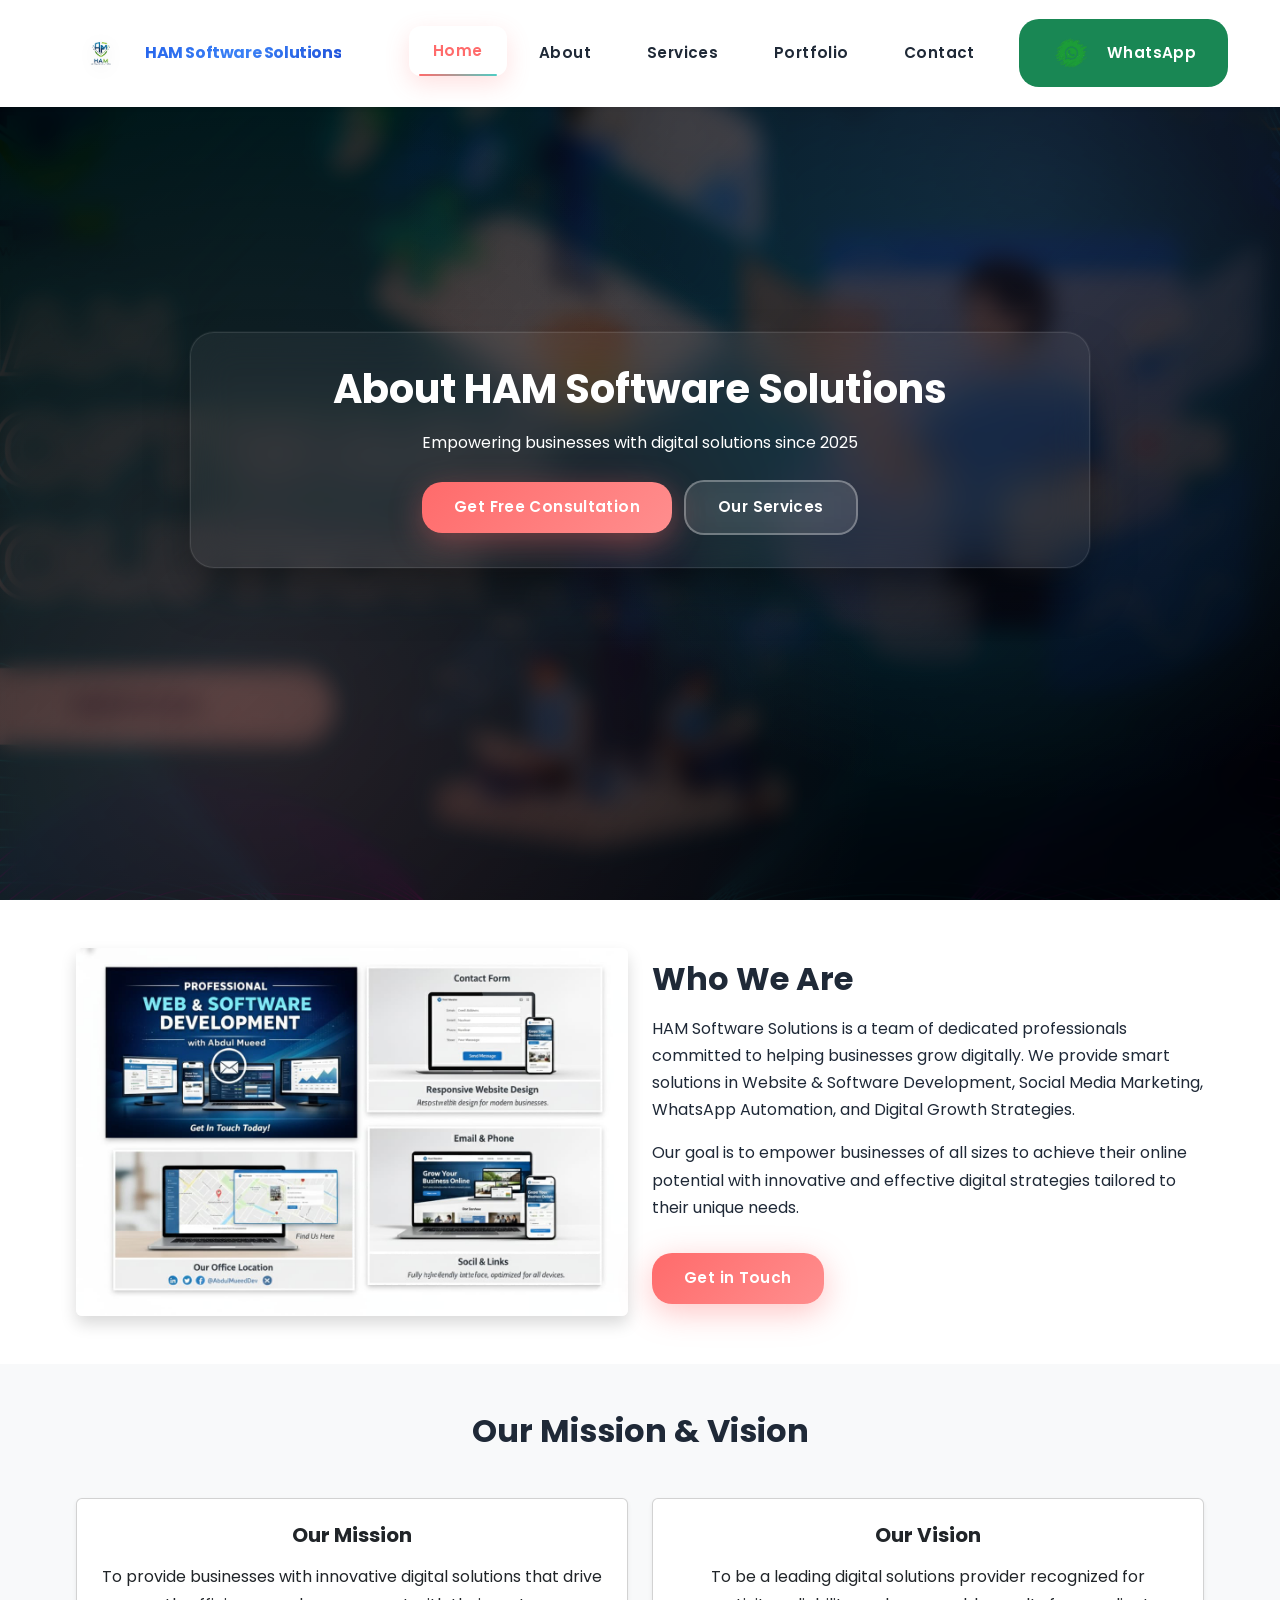
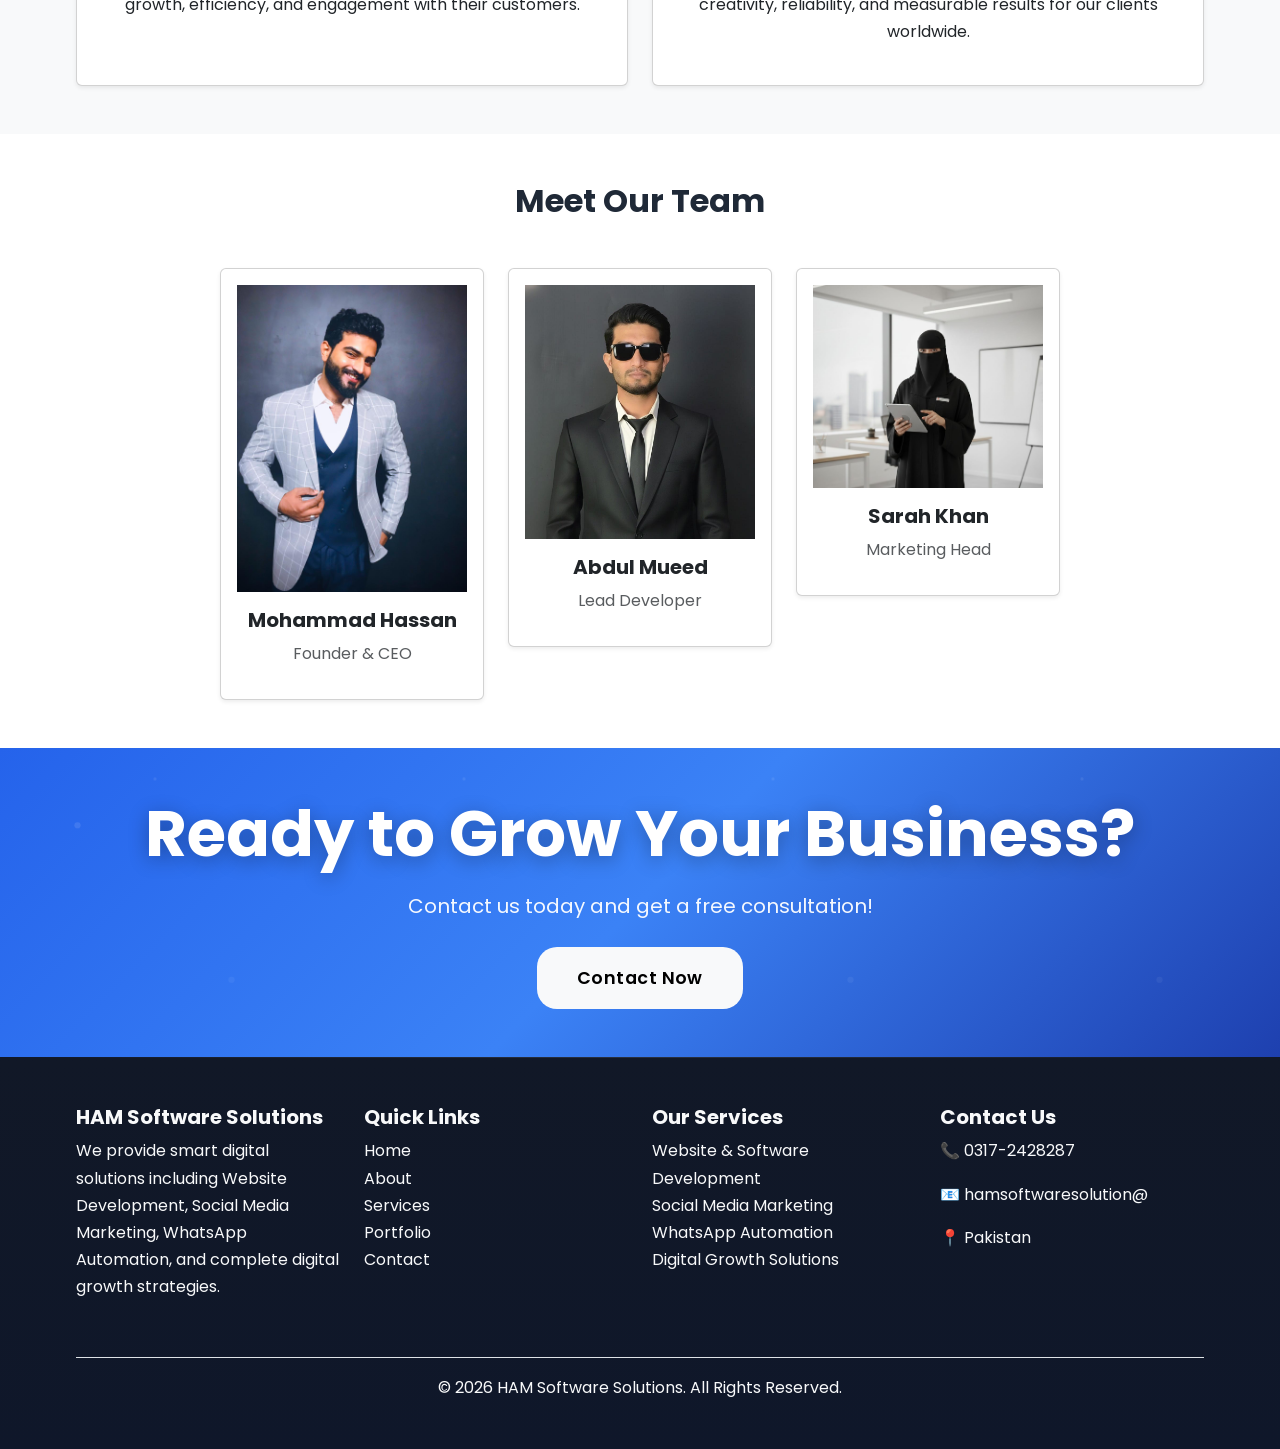
==== about.html @ bff548ed "hamsoftwaresfrontend" ====
<!DOCTYPE html>
<html lang="en">
<head>

  <!-- ================= BASIC SEO ================= -->
  <meta charset="UTF-8">
  <meta name="viewport" content="width=device-width, initial-scale=1.0">

  <title>About HAM Software Solutions | Software House in Pakistan</title>

  <meta name="description"
        content="Learn about HAM Software Solutions, a trusted software house in Pakistan providing website development, digital marketing, and WhatsApp automation services to help businesses grow digitally.">

  <meta name="keywords"
        content="about software house in Pakistan, HAM Software Solutions, web development company Pakistan, digital marketing agency Pakistan">

  <meta name="author" content="HAM Software Solutions">

  <!-- Canonical -->
  <link rel="canonical" href="https://www.hamsoftwaresolutions.com/about.html">

  <!-- ================= OPEN GRAPH ================= -->
  <meta property="og:title" content="About HAM Software Solutions">
  <meta property="og:description" content="Professional Software House in Pakistan helping businesses grow digitally.">
  <meta property="og:type" content="website">
  <meta property="og:url" content="https://www.hamsoftwaresolutions.com/about.html">
  <meta property="og:image" content="https://www.hamsoftwaresolutions.com/assets/image/logo.png">

  <!-- Bootstrap -->
  <link href="https://cdn.jsdelivr.net/npm/bootstrap@5.3.2/dist/css/bootstrap.min.css" rel="stylesheet">

  <!-- Google Font -->
  <link href="https://fonts.googleapis.com/css2?family=Poppins:wght@300;400;600;700&display=swap" rel="stylesheet">

  <link rel="icon" href="assets/image/logo.png" type="image/png">
  <!-- Custom CSS -->
  <link rel="stylesheet" href="assets/css/style.css">

</head>
<body>

 <nav class="navbar navbar-expand-lg navbar-light bg-white shadow-sm sticky-top py-3">
  <div class="container d-flex justify-content-between w-100">
    <!-- Logo -->
    <a class="navbar-brand d-flex align-items-center" href="index.html">
      <img src="assets/image/logo.png" alt="HAM Software Solutions" height="100" class="me-2">
      <span class="fw-bold text-primary fs-6">HAM Software Solutions</span>
    </a>

    <!-- Toggle button for mobile -->
    <button class="navbar-toggler" type="button" data-bs-toggle="collapse" data-bs-target="#navbarNav">
      <span class="navbar-toggler-icon"></span>
    </button>

    <!-- Navbar links -->
    <div class="collapse navbar-collapse" id="navbarNav">
      <ul class="navbar-nav ms-auto mb-2 mb-lg-0 align-items-lg-center">
        <li class="nav-item"><a class="nav-link active" href="index.html">Home</a></li>
        <li class="nav-item"><a class="nav-link" href="about.html">About</a></li>
        <li class="nav-item"><a class="nav-link" href="services.html">Services</a></li>
        <li class="nav-item"><a class="nav-link" href="portfolio.html">Portfolio</a></li>
        <li class="nav-item"><a class="nav-link" href="contact.html">Contact</a></li>
        <li class="nav-item ms-lg-3">
          <a href="https://wa.me/923172428287" target="_blank" class="btn btn-success d-flex align-items-center">
            <img src="assets/image/052e32d6166d12fa8b46791f1d38e559-removebg-preview.png" alt="WhatsApp" height="40" class="me-2"> WhatsApp
          </a>
        </li>
      </ul>
    </div>
  </div>
</nav>



<style>
/* ===== HERO SECTION - ULTIMATE VERSION ===== */
.hero {
  position: relative;
  min-height: 100vh;
  display: flex;
  align-items: center;
  justify-content: center;
  overflow: hidden;
  text-align: center;
  color: #fff;
  isolation: isolate;
}

/* ===== ADVANCED BACKGROUND WITH PARALLAX ===== */
.hero-bg {
  position: absolute;
  inset: 0;
  background: 
    linear-gradient(45deg, rgba(255,107,107,0.1) 0%, transparent 50%),
    url('assets/image/services.png') no-repeat center center/cover;
  transform: scale(1.15) translateZ(0);
  filter: brightness(0.45) contrast(1.1) saturate(1.2);
  z-index: 1;
  will-change: transform;
  animation: parallaxFloat 20s ease-in-out infinite;
}

/* ===== MULTI-LAYER DYNAMIC OVERLAY ===== */
.hero-overlay {
  position: absolute;
  inset: 0;
  background: 
    radial-gradient(circle at 20% 80%, rgba(255,107,107,0.15) 0%, transparent 50%),
    radial-gradient(circle at 80% 20%, rgba(120,119,198,0.15) 0%, transparent 50%),
    linear-gradient(135deg,
      rgba(0,0,0,0.75) 0%,
      rgba(0,0,0,0.45) 40%,
      rgba(0,0,0,0.65) 70%,
      rgba(0,0,0,0.85) 100%
    );
  backdrop-filter: blur(12px) saturate(120%);
  -webkit-backdrop-filter: blur(12px) saturate(120%);
  z-index: 2;
  animation: overlayPulse 8s ease-in-out infinite;
}

/* ===== FLOATING PARTICLES EFFECT ===== */
.hero-particles {
  position: absolute;
  inset: 0;
  z-index: 1.5;
  pointer-events: none;
  overflow: hidden;
}

.particle {
  position: absolute;
  background: radial-gradient(circle, rgba(255,255,255,0.8) 0%, transparent 70%);
  border-radius: 50%;
  animation: float 15s linear infinite;
}

.particle:nth-child(1) { width: 4px; height: 4px; left: 10%; animation-delay: 0s; }
.particle:nth-child(2) { width: 6px; height: 6px; left: 20%; animation-delay: 2s; }
.particle:nth-child(3) { width: 3px; height: 3px; left: 80%; animation-delay: 4s; }
.particle:nth-child(4) { width: 5px; height: 5px; left: 90%; animation-delay: 6s; }
.particle:nth-child(5) { width: 4px; height: 4px; left: 50%; animation-delay: 8s; }

@keyframes float {
  0% { transform: translateY(100vh) rotate(0deg); opacity: 0; }
  10% { opacity: 1; }
  90% { opacity: 1; }
  100% { transform: translateY(-100px) rotate(360deg); opacity: 0; }
}

/* ===== ENHANCED CONTENT ===== */
.hero-content {
  position: relative;
  z-index: 3;
  max-width: 900px;
  padding: 2rem;
  animation: fadeUpAdvanced 1.5s cubic-bezier(0.25, 0.46, 0.45, 0.94);
  backdrop-filter: blur(20px);
  background: rgba(255, 255, 255, 0.05);
  border: 1px solid rgba(255, 255, 255, 0.1);
  border-radius: 24px;
  box-shadow: 
    0 25px 50px -12px rgba(0, 0, 0, 0.5),
    0 0 0 1px rgba(255, 255, 255, 0.05);
}

/* ===== GLITCH TITLE EFFECT ===== */
.hero-title {
  font-size: clamp(2.5rem, 5vw, 4rem);
  font-weight: 900;
  line-height: 1.1;
  letter-spacing: -0.02em;
  background: linear-gradient(135deg, #fff 0%, #f8f9ff 50%, #ff6b6b 100%);
  background-clip: text;
  -webkit-background-clip: text;
  -webkit-text-fill-color: transparent;
  position: relative;
  margin-bottom: 1rem;
}

.hero-title::before {
  content: attr(data-text);
  position: absolute;
  top: 0;
  left: 0;
  width: 100%;
  height: 100%;
  background: linear-gradient(135deg, #ff6b6b, #4ecdc4);
  background-clip: text;
  -webkit-background-clip: text;
  -webkit-text-fill-color: transparent;
  opacity: 0.3;
  animation: glitch 3s infinite;
  z-index: -1;
}

@keyframes glitch {
  0%, 100% { transform: translate(0); }
  20% { transform: translate(-2px, 2px); }
  40% { transform: translate(-2px, -2px); }
  60% { transform: translate(2px, 2px); }
  80% { transform: translate(2px, -2px); }
}

/* ===== ADVANCED SUBTITLE ===== */
.hero-subtitle {
  font-size: clamp(1rem, 2.5vw, 1.3rem);
  margin: 1.5rem 0 2rem;
  color: rgba(255, 255, 255, 0.9);
  font-weight: 400;
  letter-spacing: 0.5px;
  position: relative;
}

.hero-subtitle::after {
  content: '';
  position: absolute;
  bottom: -8px;
  left: 50%;
  transform: translateX(-50%);
  width: 60px;
  height: 3px;
  background: linear-gradient(90deg, transparent, #ff6b6b, transparent);
  border-radius: 2px;
}

/* ===== ULTIMATE BUTTONS ===== */
.hero-buttons {
  margin-top: 2.5rem;
  display: flex;
  justify-content: center;
  gap: 1.5rem;
  flex-wrap: wrap;
}

.hero-buttons .btn {
  padding: 1rem 2.5rem;
  border-radius: 50px;
  font-weight: 700;
  font-size: 1rem;
  letter-spacing: 0.5px;
  position: relative;
  overflow: hidden;
  transition: all 0.4s cubic-bezier(0.4, 0, 0.2, 1);
  backdrop-filter: blur(10px);
  border: 2px solid transparent;
}

.hero-buttons .btn::before {
  content: '';
  position: absolute;
  inset: 0;
  background: linear-gradient(45deg, transparent 30%, rgba(255,255,255,0.2) 50%, transparent 70%);
  transform: translateX(-100%);
  transition: transform 0.6s;
}

.hero-buttons .btn:hover::before {
  transform: translateX(100%);
}

.btn-primary {
  background: linear-gradient(135deg, #ff6b6b, #ff8e8e);
  color: white;
  box-shadow: 0 8px 32px rgba(255, 107, 107, 0.4);
}

.btn-primary:hover {
  transform: translateY(-4px) scale(1.05);
  box-shadow: 0 20px 40px rgba(255, 107, 107, 0.6);
  background: linear-gradient(135deg, #ff5252, #ff6b6b);
}

.btn-outline-light {
  background: rgba(255, 255, 255, 0.1);
  color: white;
  border: 2px solid rgba(255, 255, 255, 0.3);
  backdrop-filter: blur(20px);
}

.btn-outline-light:hover {
  background: rgba(255, 255, 255, 0.95);
  color: #333;
  transform: translateY(-4px) scale(1.05);
  box-shadow: 0 20px 40px rgba(255, 255, 255, 0.3);
}

/* ===== ADVANCED ANIMATIONS ===== */
@keyframes fadeUpAdvanced {
  0% {
    opacity: 0;
    transform: translateY(60px) scale(0.95);
  }
  50% {
    opacity: 0.5;
    transform: translateY(20px) scale(0.98);
  }
  100% {
    opacity: 1;
    transform: translateY(0) scale(1);
  }
}

@keyframes parallaxFloat {
  0%, 100% { transform: scale(1.15) translateY(0px); }
  50% { transform: scale(1.15) translateY(-10px); }
}

@keyframes overlayPulse {
  0%, 100% { opacity: 1; }
  50% { opacity: 0.95; }
}

/* ===== SCROLL INDICATOR ===== */
.scroll-indicator {
  position: absolute;
  bottom: 30px;
  left: 50%;
  transform: translateX(-50%);
  width: 2px;
  height: 50px;
  background: linear-gradient(to bottom, transparent, #ff6b6b, transparent);
  animation: scrollBounce 2s infinite;
  z-index: 3;
}

@keyframes scrollBounce {
  0%, 20%, 50%, 80%, 100% { transform: translateX(-50%) translateY(0); }
  40% { transform: translateX(-50%) translateY(-10px); }
  60% { transform: translateX(-50%) translateY(-5px); }
}

/* ===== RESPONSIVE PERFECTION ===== */
@media (max-width: 1200px) {
  .hero-content { max-width: 700px; }
}

@media (max-width: 992px) {
  .hero-title { font-size: 2.8rem; }
  .hero-content { margin: 0 1rem; }
}

@media (max-width: 768px) {
  .hero-title { font-size: 2.3rem; }
  .hero-buttons { gap: 1rem; }
}

@media (max-width: 576px) {
  .hero {
    min-height: 90vh;
    padding: 80px 1rem;
  }
  
  .hero-title { 
    font-size: 2rem; 
    line-height: 1.3;
  }
  
  .hero-buttons {
    flex-direction: column;
    width: 100%;
  }
  
  .hero-buttons .btn {
    width: 100%;
    padding: 1.2rem;
  }
  
  .scroll-indicator {
    bottom: 20px;
  }
}

@media (max-width: 400px) {
  .hero-content {
    padding: 1.5rem;
    border-radius: 20px;
  }
}

/* ===== PERFORMANCE OPTIMIZATIONS ===== */
@media (prefers-reduced-motion: reduce) {
  *, *::before, *::after {
    animation-duration: 0.01ms !important;
    animation-iteration-count: 1 !important;
    transition-duration: 0.01ms !important;
  }
}

/* ===== HIGH-END GPU ACCELERATION ===== */
.hero-bg,
.hero-content,
.hero-buttons .btn {
  will-change: transform;
  transform: translateZ(0);
  backface-visibility: hidden;
}
</style>

</head>



<!-- ===== HERO SECTION ===== -->
<section class="hero d-flex align-items-center text-center text-white">

  <!-- Background -->
  <div class="hero-bg"></div>

  <!-- Overlay -->
  <div class="hero-overlay"></div>

  <!-- Content -->
  <div class="container hero-content">
    <h1 class="fw-bold mb-3">About HAM Software Solutions</h1>
    <p class="mb-4">
    Empowering businesses with digital solutions since 2025
    </p>
    <a href="contact.html" class="btn btn-primary btn-lg me-md-2">Get Free Consultation</a>
    <a href="services.html" class="btn btn-outline-light btn-lg">Our Services</a>
  </div>

</section>


 

  <!-- ===== ABOUT US CONTENT ===== -->
  <section class="py-5">
    <div class="container">
      <div class="row align-items-center">
        <div class="col-lg-6 mb-4 mb-lg-0">
          <img src="assets/image/about.jpeg" alt="About Us" class="img-fluid rounded shadow">
        </div>
        <div class="col-lg-6">
          <h2 class="fw-bold mb-3">Who We Are</h2>
          <p>HAM Software Solutions is a team of dedicated professionals committed to helping businesses grow digitally. We provide smart solutions in Website & Software Development, Social Media Marketing, WhatsApp Automation, and Digital Growth Strategies.</p>
          <p>Our goal is to empower businesses of all sizes to achieve their online potential with innovative and effective digital strategies tailored to their unique needs.</p>
          <a href="contact.html" class="btn btn-primary mt-3">Get in Touch</a>
        </div>
      </div>
    </div>
  </section>

  <!-- ===== MISSION & VISION ===== -->
  <section class="py-5 bg-light">
    <div class="container text-center">
      <h2 class="fw-bold mb-5">Our Mission & Vision</h2>
      <div class="row g-4">
        <div class="col-md-6">
          <div class="card p-4 shadow-sm h-100">
            <h5 class="fw-bold mb-3">Our Mission</h5>
            <p>To provide businesses with innovative digital solutions that drive growth, efficiency, and engagement with their customers.</p>
          </div>
        </div>
        <div class="col-md-6">
          <div class="card p-4 shadow-sm h-100">
            <h5 class="fw-bold mb-3">Our Vision</h5>
            <p>To be a leading digital solutions provider recognized for creativity, reliability, and measurable results for our clients worldwide.</p>
          </div>
        </div>
      </div>
    </div>
  </section>

  <!-- ===== TEAM SECTION ===== -->
  <section class="py-5">
    <div class="container text-center">
      <h2 class="fw-bold mb-5">Meet Our Team</h2>
      <div class="row g-4 justify-content-center">
        <div class="col-md-3">
          <div class="card p-3 shadow-sm">
            <img src="assets/image/hassan.jpeg" alt="Team Member" class="img-fluid  mb-3">
            <h5 class="fw-bold">Mohammad Hassan</h5>
            <p class="text-muted">Founder & CEO</p>
          </div>
        </div>
        <div class="col-md-3">
          <div class="card p-3 shadow-sm">
            <img src="assets/image/abdul mueed.jpeg" alt="Team Member" class="img-fluid  mb-3">
            <h5 class="fw-bold">Abdul Mueed</h5>
            <p class="text-muted">Lead Developer</p>
          </div>
        </div>
        <div class="col-md-3">
          <div class="card p-3 shadow-sm">
            <img src="assets/image/sara khan.jpeg" alt="Team Member" class="img-fluid mb-3">
            <h5 class="fw-bold">Sarah Khan</h5>
            <p class="text-muted">Marketing Head</p>
          </div>
        </div>
      </div>
    </div>
  </section>

  <!-- ===== CTA SECTION ===== -->
  <section class="cta py-5 bg-primary text-white text-center">
    <div class="container">
      <h2 class="fw-bold mb-3">Ready to Grow Your Business?</h2>
      <p class="mb-4 fs-5">Contact us today and get a free consultation!</p>
      <a href="contact.html" class="btn btn-light btn-lg">Contact Now</a>
    </div>
  </section>

  <!-- ===== FOOTER ===== -->
  <footer class="site-footer bg-dark text-light py-5">
    <div class="container">
      <div class="row">
        <div class="col-md-3 mb-4">
          <h5 class="fw-bold">HAM Software Solutions</h5>
          <p>We provide smart digital solutions including Website Development, Social Media Marketing, WhatsApp Automation, and complete digital growth strategies.</p>
        </div>
        <div class="col-md-3 mb-4">
          <h5 class="fw-bold">Quick Links</h5>
          <ul class="list-unstyled">
            <li><a href="index.html" class="text-light text-decoration-none">Home</a></li>
            <li><a href="about.html" class="text-light text-decoration-none">About</a></li>
            <li><a href="services.html" class="text-light text-decoration-none">Services</a></li>
            <li><a href="portfolio.html" class="text-light text-decoration-none">Portfolio</a></li>
            <li><a href="contact.html" class="text-light text-decoration-none">Contact</a></li>
          </ul>
        </div>
        <div class="col-md-3 mb-4">
          <h5 class="fw-bold">Our Services</h5>
          <ul class="list-unstyled">
            <li>Website & Software Development</li>
            <li>Social Media Marketing</li>
            <li>WhatsApp Automation</li>
            <li>Digital Growth Solutions</li>
          </ul>
        </div>
        <div class="col-md-3 mb-4">
          <h5 class="fw-bold">Contact Us</h5>
          <p>📞 0317-2428287</p>
          <p>📧 hamsoftwaresolution@</p>
          <p>📍 Pakistan</p>
        </div>
      </div>
      <div class="text-center mt-3 border-top pt-3">
        © <span id="year"></span> HAM Software Solutions. All Rights Reserved.
      </div>
    </div>
  </footer>

  <!-- Bootstrap JS Bundle -->
  <script src="https://cdn.jsdelivr.net/npm/bootstrap@5.3.2/dist/js/bootstrap.bundle.min.js"></script>

  <script>
    document.getElementById("year").innerText = new Date().getFullYear();
  </script>

</body>
</html>
---- assets/css/style.css ----
/* =====================
   GLOBAL STYLES
===================== */
* {
  margin: 0;
  padding: 0;
  box-sizing: border-box;
}

:root {
  --primary-color: #2563eb;
  --primary-dark: #1e40af;
  --secondary-color: #ff6b6b;
  --success-color: #25d366;
  --success-dark: #1ebe57;
  --text-dark: #1f2937;
  --text-gray: #6b7280;
  --text-light: #9ca3af;
  --bg-light: #f9fafb;
  --bg-white: #ffffff;
  --bg-dark: #111827;
  --border-light: #e5e7eb;
  --shadow-sm: 0 1px 3px rgba(0,0,0,0.1);
  --shadow-md: 0 4px 20px rgba(0,0,0,0.08);
  --shadow-lg: 0 12px 40px rgba(0,0,0,0.12);
  --shadow-xl: 0 20px 60px rgba(0,0,0,0.15);
  --border-radius: 12px;
  --border-radius-lg: 20px;
  --transition-fast: 0.2s ease;
  --transition-normal: 0.3s cubic-bezier(0.4, 0, 0.2, 1);
  --transition-slow: 0.4s cubic-bezier(0.4, 0, 0.2, 1);
}

html {
  scroll-behavior: smooth;
}

body {
  font-family: 'Poppins', -apple-system, BlinkMacSystemFont, 'Segoe UI', Roboto, sans-serif;
  /* background-color: var(--bg-light); */
  color: var(--text-dark);
  line-height: 1.7;
  overflow-x: hidden;
}

a {
  text-decoration: none;
  color: inherit;
  transition: var(--transition-fast);
}

ul {
  list-style: none;
}

.container {
  width: 90%;
  max-width: 1200px;
  margin: 0 auto;
}

/* =====================
   UTILITY CLASSES
===================== */
.text-center { text-align: center; }
.mb-1 { margin-bottom: 0.5rem; }
.mb-2 { margin-bottom: 1rem; }
.mb-3 { margin-bottom: 1.5rem; }
.mb-4 { margin-bottom: 2rem; }
.mb-5 { margin-bottom: 3rem; }
.mt-4 { margin-top: 2rem; }
.mt-5 { margin-top: 3rem; }
.py-5 { padding: 3rem 0; }
.py-6 { padding: 4rem 0; }
.py-7 { padding: 5rem 0; }

/* =====================
   BUTTONS - ULTIMATE
===================== */
.btn {
  display: inline-flex;
  align-items: center;
  gap: 0.5rem;
  padding: 14px 32px;
  border-radius: var(--border-radius-lg);
  font-weight: 600;
  font-size: 0.95rem;
  letter-spacing: 0.025em;
  text-decoration: none;
  cursor: pointer;
  position: relative;
  overflow: hidden;
  transition: all var(--transition-normal);
  border: none;
  will-change: transform;
}

.btn::before {
  content: '';
  position: absolute;
  top: 0;
  left: -100%;
  width: 100%;
  height: 100%;
  background: linear-gradient(90deg, transparent, rgba(255,255,255,0.3), transparent);
  transition: left 0.6s;
  z-index: 1;
}

.btn:hover::before {
  left: 100%;
}

.btn.primary {
  background: linear-gradient(135deg, var(--primary-color), #3b82f6);
  color: white;
  box-shadow: 0 8px 25px rgba(37, 99, 235, 0.4);
}

.btn.primary:hover {
  transform: translateY(-3px) scale(1.02);
  box-shadow: 0 20px 40px rgba(37, 99, 235, 0.5);
  background: linear-gradient(135deg, var(--primary-dark), #1e40af);
}

.btn.secondary {
  background: transparent;
  color: var(--primary-color);
  border: 2px solid var(--primary-color);
}

.btn.secondary:hover {
  background: var(--primary-color);
  color: white;
  transform: translateY(-3px);
}

.btn.success {
  background: linear-gradient(135deg, var(--success-color), #20ad5f);
  color: white;
  box-shadow: 0 8px 25px rgba(37, 211, 102, 0.4);
}

.btn.success:hover {
  transform: translateY(-3px) scale(1.02);
  box-shadow: 0 20px 40px rgba(37, 211, 102, 0.5);
}

/* =====================
   NAVBAR - GLASSMORPHISM MASTERPIECE
===================== */
.navbar {
  position: fixed;
  top: 0;
  left: 0;
  right: 0;
  z-index: 9999;
  backdrop-filter: blur(20px);
  -webkit-backdrop-filter: blur(20px);
  background: rgba(255, 255, 255, 0.95);
  box-shadow: 
    0 8px 32px rgba(0, 0, 0, 0.1),
    0 2px 8px rgba(0, 0, 0, 0.08),
    inset 0 1px 0 rgba(255, 255, 255, 0.8);
  border-bottom: 1px solid rgba(255, 255, 255, 0.2);
  transition: all var(--transition-slow);
  padding: 1rem 0;
}

.navbar.scrolled {
  background: rgba(255, 255, 255, 0.98);
  padding: 0.75rem 0;
  box-shadow: 
    0 12px 40px rgba(0, 0, 0, 0.15),
    0 4px 16px rgba(0, 0, 0, 0.1);
}

/* Logo */
.navbar-brand {
  display: flex;
  align-items: center;
  gap: 0.75rem;
  padding: 0.75rem 1.5rem;
  background: rgba(255, 255, 255, 0.7);
  backdrop-filter: blur(15px);
  border-radius: var(--border-radius-lg);
  border: 1px solid rgba(255, 255, 255, 0.3);
  transition: all var(--transition-normal);
  position: relative;
  overflow: hidden;
  text-decoration: none;
}

.navbar-brand::before {
  content: '';
  position: absolute;
  inset: 0;
  background: linear-gradient(45deg, transparent 30%, rgba(37, 99, 235, 0.1) 50%, transparent 70%);
  transform: translateX(-100%);
  transition: transform 0.6s;
}

.navbar-brand:hover::before {
  transform: translateX(100%);
}

.navbar-brand:hover {
  transform: translateY(-2px);
  box-shadow: var(--shadow-xl);
  background: rgba(255, 255, 255, 0.9);
}

.navbar-brand img {
  height: 48px;
  width: auto;
  filter: drop-shadow(0 4px 8px rgba(0, 0, 0, 0.1));
  transition: all var(--transition-normal);
}

.navbar-brand span {
  font-size: 1.25rem;
  font-weight: 800;
  background: linear-gradient(135deg, var(--primary-color), #3b82f6, #1d4ed8);
  -webkit-background-clip: text;
  -webkit-text-fill-color: transparent;
  background-clip: text;
  letter-spacing: -0.025em;
}

/* Nav Links */
.navbar-nav .nav-link {
  position: relative;
  padding: 0.75rem 1.5rem !important;
  color: var(--text-dark) !important;
  font-weight: 600;
  font-size: 0.95rem;
  letter-spacing: 0.025em;
  transition: all var(--transition-normal);
  border-radius: var(--border-radius);
  margin: 0 0.25rem;
}

.navbar-nav .nav-link::before {
  content: '';
  position: absolute;
  bottom: 0;
  left: 50%;
  width: 0;
  height: 2px;
  background: linear-gradient(90deg, var(--secondary-color), #4ecdc4);
  transition: all var(--transition-normal);
  transform: translateX(-50%);
  border-radius: 1px;
}

.navbar-nav .nav-link::after {
  content: '';
  position: absolute;
  inset: 0;
  background: rgba(255, 107, 107, 0.05);
  border-radius: var(--border-radius);
  transform: scale(0.9);
  opacity: 0;
  transition: all var(--transition-normal);
}

.navbar-nav .nav-link:hover::before {
  width: 80%;
}

.navbar-nav .nav-link:hover::after {
  transform: scale(1);
  opacity: 1;
}

.navbar-nav .nav-link:hover,
.navbar-nav .nav-link.active {
  color: var(--secondary-color) !important;
  transform: translateY(-2px);
  box-shadow: 0 8px 25px rgba(255, 107, 107, 0.2);
}

.navbar-nav .nav-link.active::before {
  width: 80%;
}

/* WhatsApp Button */
.navbar-nav .whatsapp-btn {
  padding: 0.875rem 2rem !important;
  background: linear-gradient(135deg, var(--success-color), #128C7E);
  color: white !important;
  font-weight: 700 !important;
  font-size: 0.9rem;
  letter-spacing: 0.5px;
  border-radius: 50px !important;
  box-shadow: 
    0 8px 25px rgba(37, 211, 102, 0.4),
    0 4px 12px rgba(0, 0, 0, 0.1);
  backdrop-filter: blur(10px);
}

.whatsapp-btn:hover {
  transform: translateY(-3px) scale(1.05);
  box-shadow: 
    0 20px 40px rgba(37, 211, 102, 0.5),
    0 8px 20px rgba(0, 0, 0, 0.2);
}

/* Mobile Toggler */
.navbar-toggler {
  border: none !important;
  padding: 0.5rem;
  border-radius: 8px;
  background: rgba(255, 255, 255, 0.7) !important;
  backdrop-filter: blur(10px);
  transition: all var(--transition-normal);
}

.navbar-toggler-icon {
  background-image: none !important;
  width: 24px;
  height: 20px;
  position: relative;
  display: flex;
  flex-direction: column;
  justify-content: space-around;
}

.navbar-toggler-icon::before,
.navbar-toggler-icon::after,
.navbar-toggler-icon span {
  content: '';
  height: 3px;
  background: linear-gradient(135deg, var(--primary-color), #3b82f6);
  border-radius: 2px;
  transition: all var(--transition-normal);
  position: absolute;
}

.navbar-toggler-icon::before { top: 0; width: 100%; }
.navbar-toggler-icon span { top: 8px; width: 100%; }
.navbar-toggler-icon::after { bottom: 0; width: 100%; }

.navbar-toggler[aria-expanded="true"] .navbar-toggler-icon::before {
  transform: rotate(45deg) translate(6px, 6px);
}

.navbar-toggler[aria-expanded="true"] .navbar-toggler-icon::after {
  transform: rotate(-45deg) translate(7px, -7px);
}

.navbar-toggler[aria-expanded="true"] .navbar-toggler-icon span {
  opacity: 0;
}

/* Mobile Menu */
.navbar-collapse.show {
  background: rgba(255, 255, 255, 0.98);
  backdrop-filter: blur(20px);
  border-radius: var(--border-radius-lg);
  margin-top: 1rem;
  padding: 1.5rem;
  box-shadow: var(--shadow-xl);
}

/* =====================
   SERVICES SECTION
===================== */
.services {
  padding: var(--py-7) 0;
  background: var(--bg-white);
}

.services h2 {
  text-align: center;
  font-size: clamp(2rem, 5vw, 3.5rem);
  margin-bottom: 4rem;
  font-weight: 800;
  background: linear-gradient(135deg, var(--primary-color), #3b82f6);
  -webkit-background-clip: text;
  -webkit-text-fill-color: transparent;
  background-clip: text;
}

.service-cards {
  display: grid;
  grid-template-columns: repeat(auto-fit, minmax(320px, 1fr));
  gap: 2rem;
}

.service-card {
  background: linear-gradient(145deg, var(--bg-white), #f8fafc);
  border-radius: var(--border-radius-lg);
  padding: 2.5rem 2rem;
  text-align: center;
  transition: all var(--transition-slow);
  box-shadow: var(--shadow-md);
  position: relative;
  overflow: hidden;
  border: 1px solid rgba(255, 255, 255, 0.5);
}

.service-card::before {
  content: '';
  position: absolute;
  top: 0;
  left: 0;
  right: 0;
  height: 4px;
  background: linear-gradient(90deg, var(--primary-color), var(--secondary-color), var(--success-color));
  background-size: 200% 100%;
  animation: gradientShift 3s ease infinite;
}

@keyframes gradientShift {
  0%, 100% { background-position: 0% 50%; }
  50% { background-position: 100% 50%; }
}

.service-card:hover {
  transform: translateY(-12px) scale(1.02);
  box-shadow: var(--shadow-xl);
  background: linear-gradient(135deg, var(--primary-color), #3b82f6);
  color: white;
}

.service-card:hover .service-icon {
  background: rgba(255, 255, 255, 0.2);
}

.service-card:hover p {
  color: rgba(255, 255, 255, 0.9);
}

.service-icon {
  width: 80px;
  height: 80px;
  margin: 0 auto 1.5rem;
  background: linear-gradient(135deg, var(--primary-color), #3b82f6);
  border-radius: 50%;
  display: flex;
  align-items: center;
  justify-content: center;
  transition: all var(--transition-normal);
  box-shadow: 0 8px 25px rgba(37, 99, 235, 0.3);
}

.service-icon img {
  width: 40px;
  height: 40px;
  filter: brightness(0) invert(1);
  transition: transform var(--transition-normal);
}

.service-card:hover .service-icon img {
  transform: scale(1.1) rotate(10deg);
}

.service-card h3 {
  font-size: 1.5rem;
  font-weight: 700;
  margin-bottom: 1rem;
}

.service-card p {
  color: var(--text-gray);
  font-size: 1rem;
  line-height: 1.8;
}

/* =====================
   WHY CHOOSE US
===================== */
.why-us {
  padding: var(--py-7) 0;
  background: linear-gradient(135deg, #f1f5f9 0%, #e2e8f0 100%);
  text-align: center;
}

.why-us h2 {
  font-size: clamp(2rem, 5vw, 3.5rem);
  margin-bottom: 3rem;
  font-weight: 800;
  background: linear-gradient(135deg, var(--text-dark), var(--primary-color));
  -webkit-background-clip: text;
  -webkit-text-fill-color: transparent;
  background-clip: text;
}

.why-us-grid {
  display: grid;
  grid-template-columns: repeat(auto-fit, minmax(280px, 1fr));
  gap: 2rem;
  max-width: 1000px;
  margin: 0 auto;
}

.why-item {
  padding: 2rem;
  background: rgba(255, 255, 255, 0.8);
  border-radius: var(--border-radius-lg);
  backdrop-filter: blur(10px);
  border: 1px solid rgba(255, 255, 255, 0.3);
  transition: all var(--transition-normal);
  position: relative;
}

.why-item::before {
  content: '';
  position: absolute;
  top: 20px;
  left: 20px;
  width: 50px;
  height: 50px;
  background: linear-gradient(135deg, var(--primary-color), #3b82f6);
  border-radius: 12px;
  z-index: 1;
  transition: transform var(--transition-normal);
}

.why-item:hover::before {
  transform: scale(1.1);
}

.why-item h3 {
  font-size: 1.3rem;
  font-weight: 700;
  margin-bottom: 1rem;
  position: relative;
  z-index: 2;
}

.why-item p {
  color: var(--text-gray);
  line-height: 1.8;
  position: relative;
  z-index: 2;
}

/* =====================
   CTA SECTION
===================== */
.cta {
  background: linear-gradient(135deg, var(--primary-color) 0%, #3b82f6 50%, var(--primary-dark) 100%);
  color: white;
  padding: var(--py-7) 0;
  text-align: center;
  position: relative;
  overflow: hidden;
}

.cta::before {
  content: '';
  position: absolute;
  top: 0;
  left: 0;
  right: 0;
  bottom: 0;
  background: url('data:image/svg+xml,<svg xmlns="http://www.w3.org/2000/svg" viewBox="0 0 100 100"><defs><pattern id="grain" width="100" height="100" patternUnits="userSpaceOnUse"><circle cx="25" cy="25" r="1" fill="rgba(255,255,255,0.1)"/><circle cx="75" cy="75" r="1" fill="rgba(255,255,255,0.05)"/><circle cx="50" cy="10" r="0.5" fill="rgba(255,255,255,0.08)"/></pattern></defs><rect width="100" height="100" fill="url(%23grain)"/></svg>');
  pointer-events: none;
  animation: float 20s ease-in-out infinite;
}

@keyframes float {
  0%, 100% { transform: translateY(0px) rotate(0deg); }
  50% { transform: translateY(-20px) rotate(180deg); }
}

.cta h2 {
  font-size: clamp(2.5rem, 6vw, 4rem);
  font-weight: 800;
  margin-bottom: 1.5rem;
  text-shadow: 0 4px 20px rgba(0,0,0,0.3);
}

.cta p {
  font-size: 1.25rem;
  margin-bottom: 3rem;
  opacity: 0.95;
  max-width: 600px;
  margin-left: auto;
  margin-right: auto;
}

.cta .btn {
  font-size: 1.1rem;
  padding: 18px 40px;
}

/* =====================
   FOOTER - ELEGANT DESIGN
===================== */
.site-footer {
  background: linear-gradient(180deg, var(--bg-dark) 0%, #0f172a 100%);
  color: var(--text-light);
  padding: 5rem 0 2rem;
  position: relative;
}

.site-footer::before {
  content: '';
  position: absolute;
  top: 0;
  left: 0;
  right: 0;
  height: 1px;
  background: linear-gradient(90deg, transparent, rgba(255,255,255,0.1), transparent);
}

.footer-container {
  display: grid;
  grid-template-columns: repeat(auto-fit, minmax(250px, 1fr));
  gap: 3rem;
  margin-bottom: 3rem;
}

.footer-box h3 {
  margin-bottom: 1.5rem;
  color: white;
  font-size: 1.25rem;
  font-weight: 700;
  display: flex;
  align-items: center;
  gap: 0.75rem;
}

.footer-box h3::before {
  content: '';
  width: 8px;
  height: 8px;
  background: linear-gradient(135deg, var(--primary-color), #3b82f6);
  border-radius: 50%;
}

.footer-box p,
.footer-box ul li {
  margin-bottom: 1rem;
  font-size: 0.95rem;
  opacity: 0.8;
  transition: var(--transition-fast);
}

.footer-box ul li {
  padding-left: 1.5rem;
  position: relative;
}

.footer-box ul li::before {
  content: '→';
  position: absolute;
  left: 0;
  color: var(--primary-color);
  font-weight: 700;
}

.footer-box a {
  color: var(--text-light);
  transition: var(--transition-normal);
}

.footer-box a:hover {
  color: var(--primary-color);
  transform: translateX(4px);
}

.footer-social {
  display: flex;
  gap: 1rem;
  margin-top: 1.5rem;
}

.footer-social a {
  width: 44px;
  height: 44px;
  background: rgba(255, 255, 255, 0.1);
  border-radius: 50%;
  display: flex;
  align-items: center;
  justify-content: center;
  transition: all var(--transition-normal);
  backdrop-filter: blur(10px);
}

.footer-social a:hover {
  background: var(--primary-color);
  transform: translateY(-3px) scale(1.1);
  box-shadow: 0 10px 30px rgba(37, 99, 235, 0.4);
}

.footer-bottom {
  border-top: 1px solid rgba(255, 255, 255, 0.1);
  padding-top: 2rem;
  text-align: center;
  font-size: 0.9rem;
  opacity: 0.7;
}

/* =====================
   SERVICE CARDS ENHANCEMENTS
===================== */
.service-card {
  background: linear-gradient(145deg, #ffffff, #f1f5f9);
  border-radius: 15px;
  box-shadow: 0 8px 20px rgba(0,0,0,0.08);
  transition: all 0.4s ease;
  cursor: pointer;
}

.service-card:hover {
  transform: translateY(-10px) scale(1.03);
  box-shadow: 0 15px 35px rgba(0,0,0,0.15);
  background: linear-gradient(135deg, #2563eb, #3b82f6);
  color: #fff;
}

.service-card:hover p {
  color: #e0e7ff;
}

.service-card .icon img {
  transition: transform 0.4s ease;
}

.service-card:hover .icon img {
  transform: scale(1.2);
}

/* =====================
   RESPONSIVE PERFECTION
===================== */
@media (max-width: 1200px) {
  .container {
    width: 95%;
  }
}

@media (max-width: 991.98px) {
  .navbar-brand img { height: 42px; }
  .navbar-brand span { font-size: 1.1rem; }
  
  .navbar-nav .nav-link {
    padding: 1rem 1.5rem !important;
    margin: 0.25rem 0 !important;
    border-radius: 16px;
  }
  
  .whatsapp-btn {
    width: 100%;
    justify-content: center;
    margin-top: 1rem;
  }
  
  .service-cards {
    grid-template-columns: repeat(auto-fit, minmax(280px, 1fr));
    gap: 1.5rem;
  }
}

@media (max-width: 768px) {
  .services h2, .why-us h2, .cta h2 {
    font-size: 2.25rem;
  }
  
  .service-cards {
    grid-template-columns: 1fr;
    gap: 1.5rem;
  }
  
  .why-us-grid {
    grid-template-columns: 1fr;
    gap: 1.5rem;
  }
  
  .footer-container {
    grid-template-columns: 1fr;
    text-align: center;
    gap: 2rem;
  }
  
  .navbar {
    padding: 0.75rem 0;
  }
  
  .navbar-brand {
    padding: 0.5rem 1rem;
  }
  
  .navbar-brand img { height: 38px; }
  .navbar-brand span { font-size: 1rem; }
}

@media (max-width: 576px) {
  .container {
    width: 97%;
  }
  
  .services, .why-us, .cta {
    padding: 4rem 0;
  }
  
  .btn {
    padding: 12px 24px;
    font-size: 0.9rem;
  }
  
  .service-card {
    padding: 2rem 1.5rem;
  }
}

/* =====================
   PERFORMANCE & ACCESSIBILITY
===================== */
@media (prefers-reduced-motion: reduce) {
  *,
  *::before,
  *::after {
    animation-duration: 0.01ms !important;
    animation-iteration-count: 1 !important;
    transition-duration: 0.01ms !important;
  }
}

@media (prefers-color-scheme: dark) {
  :root {
    --bg-light: #0f172a;
    --bg-white: #1e293b;
  }
}

/* =====================
   GPU ACCELERATION & SMOOTHNESS
===================== */
.navbar,
.navbar-brand,
.navbar-nav .nav-link,
.btn,
.service-card,
.why-item {
  will-change: transform;
  transform: translateZ(0);
  backface-visibility: hidden;
}

/* Custom Scrollbar */
::-webkit-scrollbar {
  width: 8px;
}

::-webkit-scrollbar-track {
  background: #f1f5f9;
}

::-webkit-scrollbar-thumb {
  background: linear-gradient(135deg, var(--primary-color), #3b82f6);
  border-radius: 4px;
}

::-webkit-scrollbar-thumb:hover {
  background: var(--primary-dark);
}

/* Selection Styles */
::selection {
  background: var(--primary-color);
  color: white;
}

@media (hover: hover) {
  .service-card,
  .why-item,
  .btn {
    transition: all var(--transition-slow);
  }
}

/* Focus Styles for Accessibility */
.btn:focus,
.navbar-nav .nav-link:focus,
.navbar-toggler:focus {
  outline: 2px solid var(--primary-color);
  outline-offset: 2px;
}

/* Print Styles */
@media print {
  .navbar,
  .btn {
    display: none !important;
  }
}
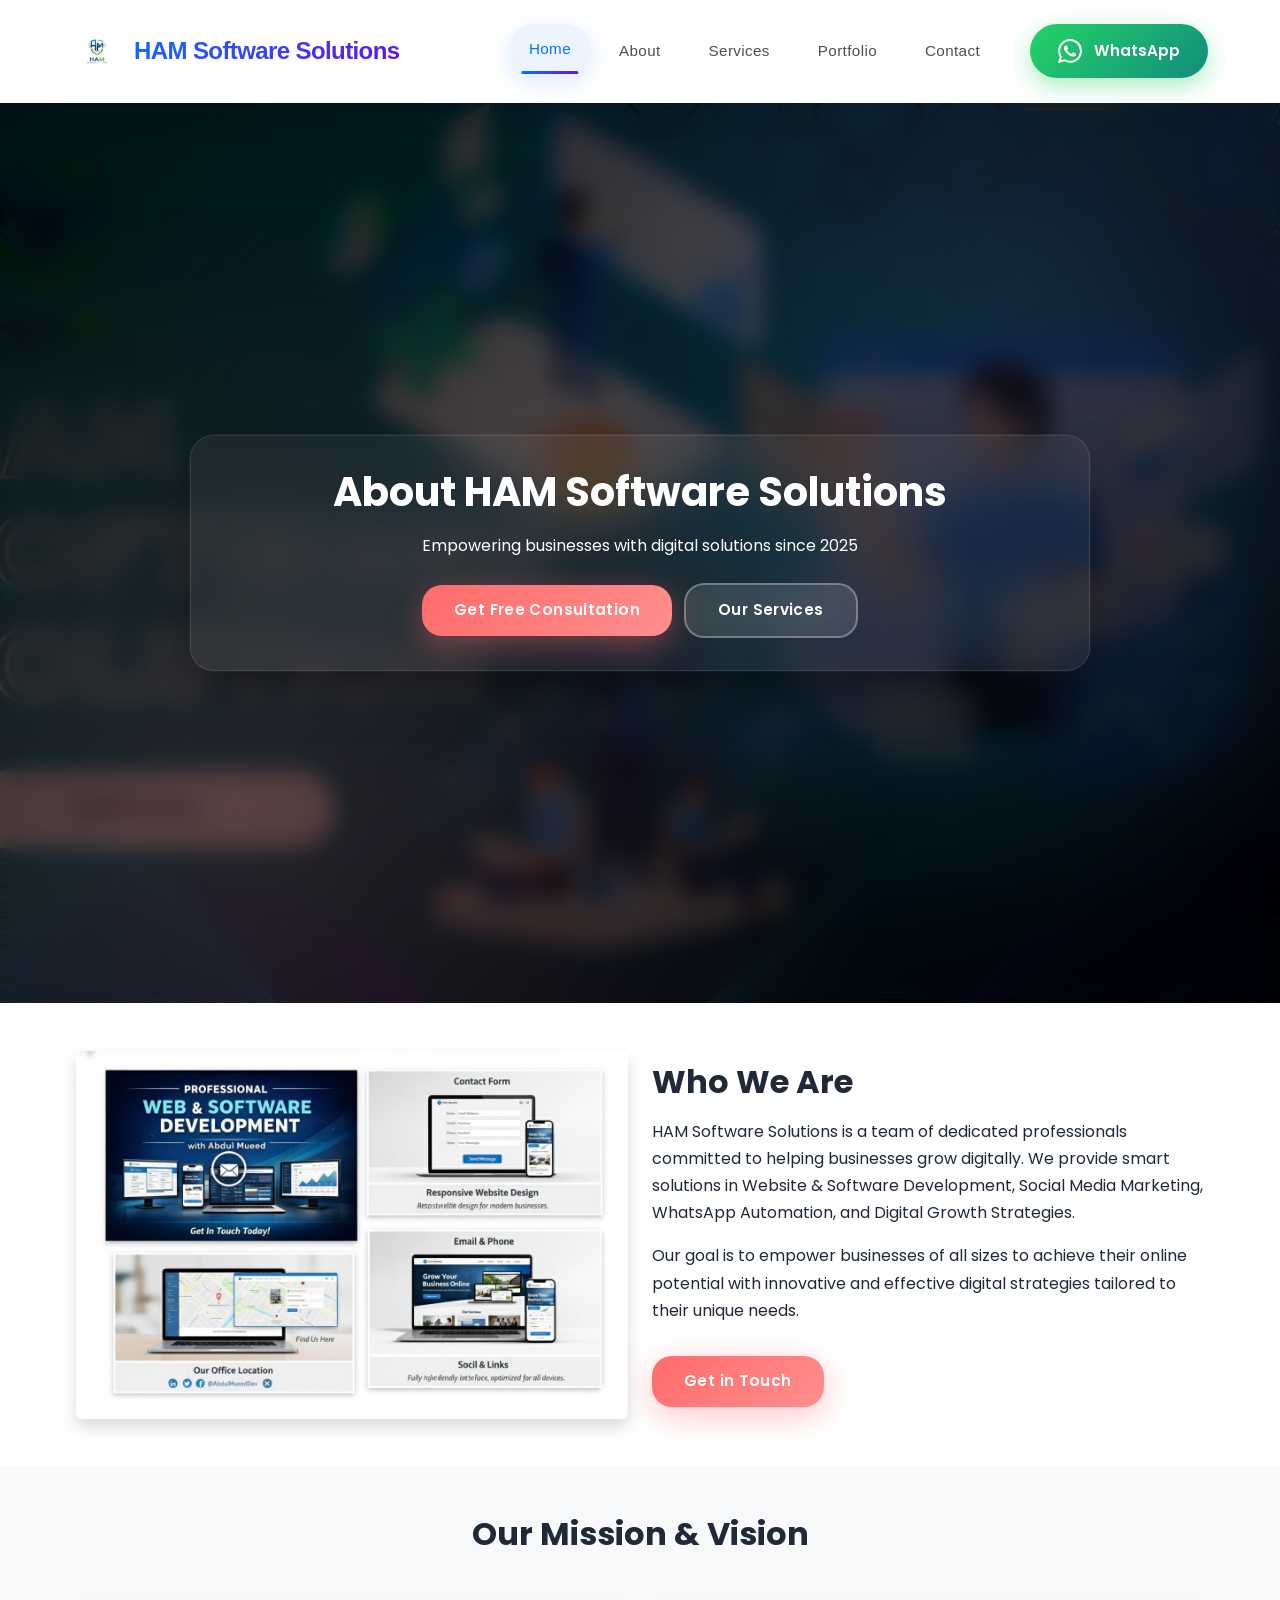
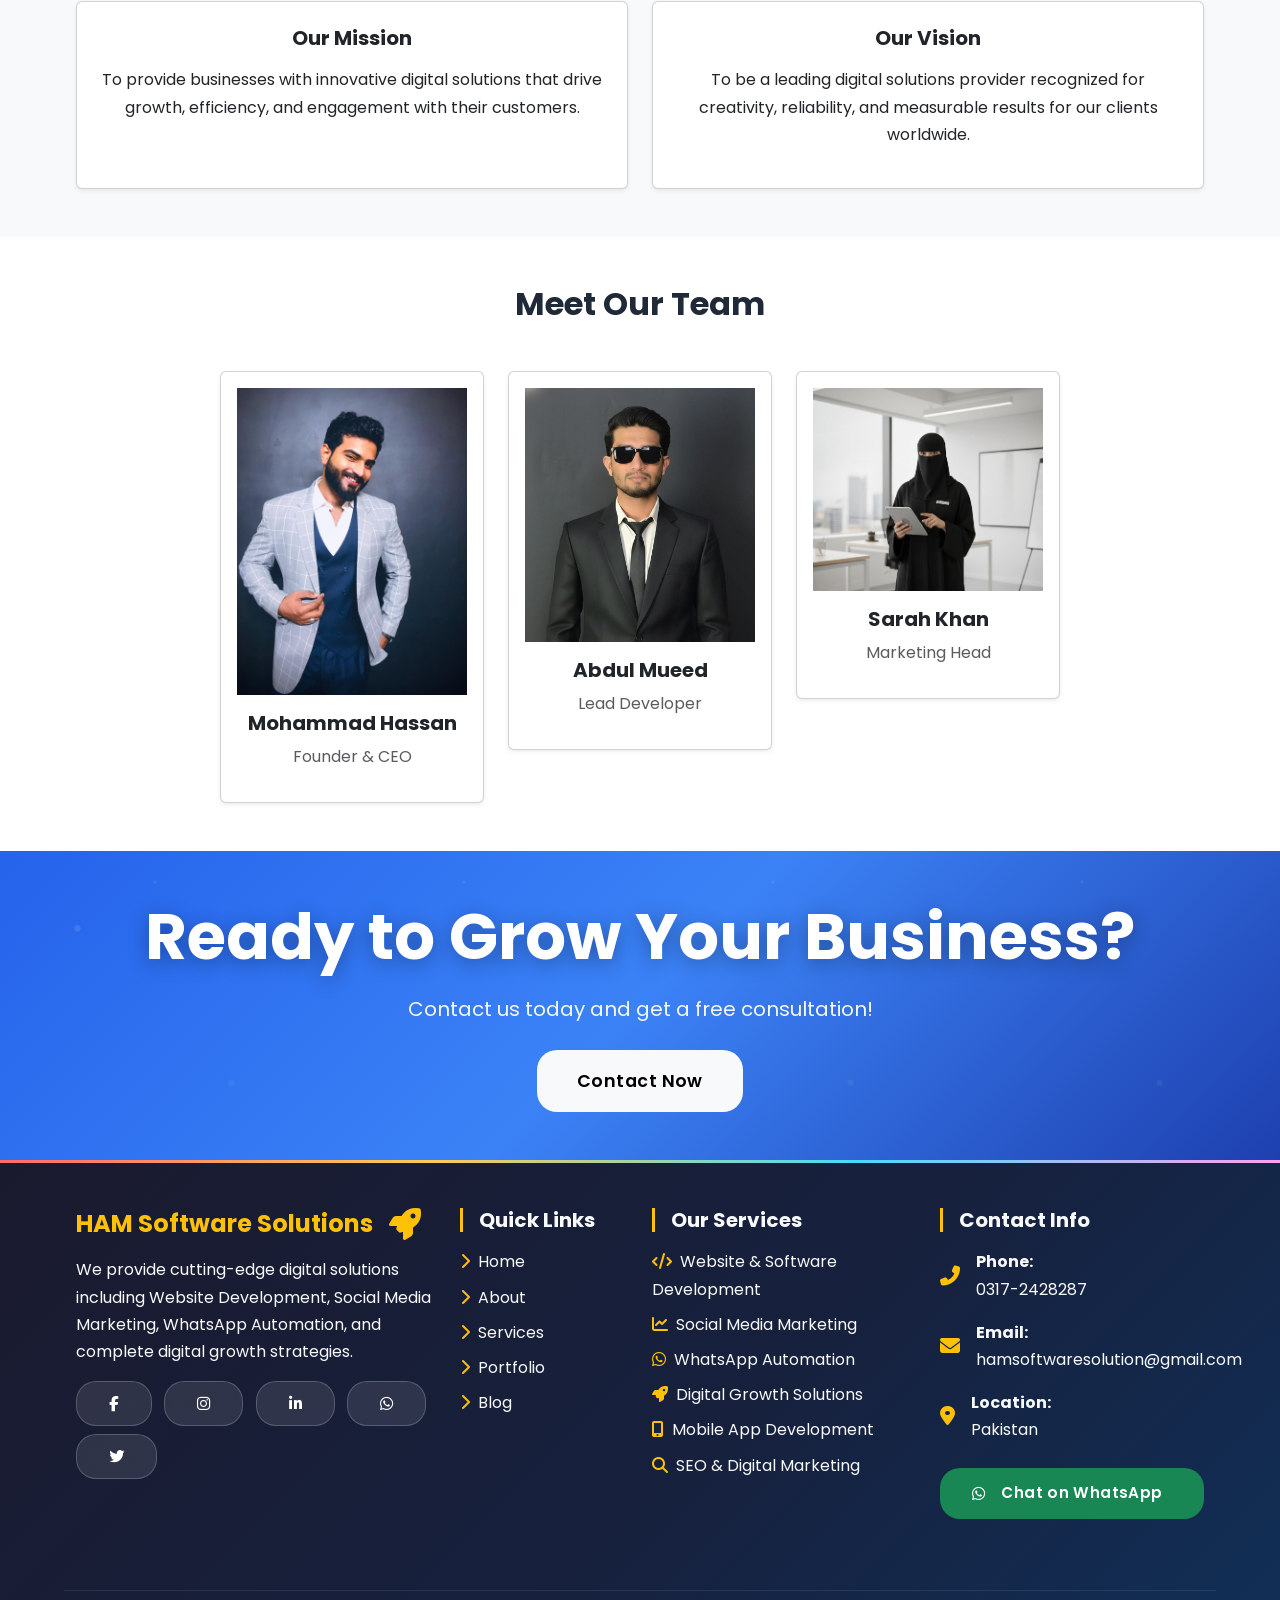
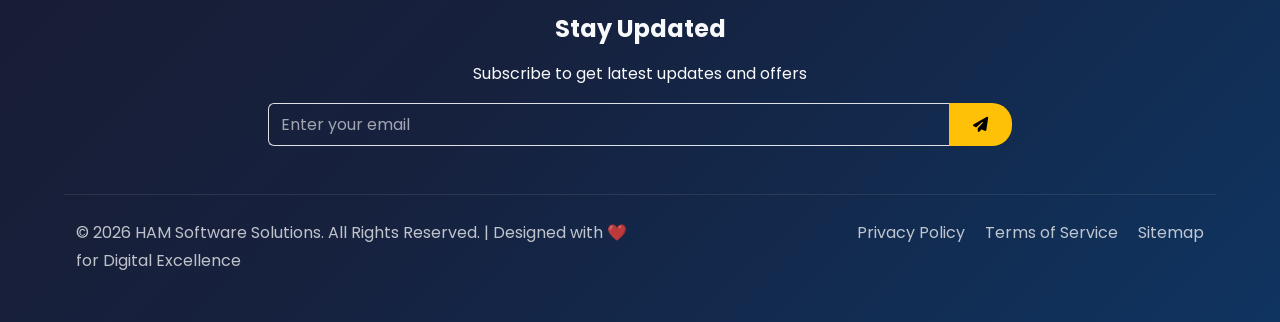
==== commit f879d99c: "update full frontend" ====
--- a/about.html
+++ b/about.html
@@ -29,6 +29,8 @@
   <!-- Bootstrap -->
   <link href="https://cdn.jsdelivr.net/npm/bootstrap@5.3.2/dist/css/bootstrap.min.css" rel="stylesheet">
 
+  <link rel="stylesheet" href="https://cdnjs.cloudflare.com/ajax/libs/font-awesome/6.4.0/css/all.min.css">
+
   <!-- Google Font -->
   <link href="https://fonts.googleapis.com/css2?family=Poppins:wght@300;400;600;700&display=swap" rel="stylesheet">
 
@@ -39,36 +41,381 @@
 </head>
 <body>
 
- <nav class="navbar navbar-expand-lg navbar-light bg-white shadow-sm sticky-top py-3">
-  <div class="container d-flex justify-content-between w-100">
+  <nav class="pro-navbar">
+  <div class="pro-container">
     <!-- Logo -->
-    <a class="navbar-brand d-flex align-items-center" href="index.html">
-      <img src="assets/image/logo.png" alt="HAM Software Solutions" height="100" class="me-2">
-      <span class="fw-bold text-primary fs-6">HAM Software Solutions</span>
+    <a class="pro-logo" href="index.html">
+      <img src="assets/image/logo.png" alt="HAM Software Solutions" class="pro-logo-img">
+      <span class="pro-logo-text">HAM Software Solutions</span>
     </a>
 
-    <!-- Toggle button for mobile -->
-    <button class="navbar-toggler" type="button" data-bs-toggle="collapse" data-bs-target="#navbarNav">
-      <span class="navbar-toggler-icon"></span>
+    <!-- Mobile Toggle -->
+    <button class="pro-toggle" type="button" aria-label="Toggle navigation">
+      <span class="pro-toggle-line"></span>
+      <span class="pro-toggle-line"></span>
+      <span class="pro-toggle-line"></span>
     </button>
 
-    <!-- Navbar links -->
-    <div class="collapse navbar-collapse" id="navbarNav">
-      <ul class="navbar-nav ms-auto mb-2 mb-lg-0 align-items-lg-center">
-        <li class="nav-item"><a class="nav-link active" href="index.html">Home</a></li>
-        <li class="nav-item"><a class="nav-link" href="about.html">About</a></li>
-        <li class="nav-item"><a class="nav-link" href="services.html">Services</a></li>
-        <li class="nav-item"><a class="nav-link" href="portfolio.html">Portfolio</a></li>
-        <li class="nav-item"><a class="nav-link" href="contact.html">Contact</a></li>
-        <li class="nav-item ms-lg-3">
-          <a href="https://wa.me/923172428287" target="_blank" class="btn btn-success d-flex align-items-center">
-            <img src="assets/image/052e32d6166d12fa8b46791f1d38e559-removebg-preview.png" alt="WhatsApp" height="40" class="me-2"> WhatsApp
+    <!-- Navigation Menu -->
+    <div class="pro-nav-menu">
+      <ul class="pro-nav-list">
+        <li class="pro-nav-item">
+          <a class="pro-nav-link pro-active" href="index.html">Home</a>
+        </li>
+        <li class="pro-nav-item">
+          <a class="pro-nav-link" href="about.html">About</a>
+        </li>
+        <li class="pro-nav-item">
+          <a class="pro-nav-link" href="services.html">Services</a>
+        </li>
+        <li class="pro-nav-item">
+          <a class="pro-nav-link" href="portfolio.html">Portfolio</a>
+        </li>
+        <li class="pro-nav-item">
+          <a class="pro-nav-link" href="contact.html">Contact</a>
+        </li>
+        <li class="pro-nav-cta">
+          <a href="https://wa.me/923172428287" target="_blank" class="pro-whatsapp-btn">
+            <svg class="pro-whatsapp-icon" viewBox="0 0 24 24" fill="currentColor">
+              <path d="M17.472 14.382c-.297-.149-1.758-.867-2.03-.967-.273-.099-.471-.148-.67.15-.197.297-.767.966-.94 1.164-.173.199-.347.223-.644.075-.297-.15-1.255-.463-2.39-1.475-.883-.788-1.48-1.761-1.653-2.059-.173-.297-.018-.458.13-.606.134-.133.298-.347.446-.52.149-.174.198-.298.298-.497.099-.198.05-.371-.025-.52-.075-.149-.669-1.612-.916-2.207-.242-.579-.487-.5-.669-.51-.173-.008-.371-.01-.57-.01-.198 0-.52.074-.792.372-.272.297-1.04 1.016-1.04 2.479 0 1.462 1.065 2.875 1.213 3.074.149.198 2.096 3.2 5.077 4.487.709.306 1.262.489 1.694.625.712.227 1.36.195 1.871.118.571-.085 1.758-.719 2.006-1.413.248-.694.248-1.289.173-1.413-.074-.124-.272-.198-.57-.347m-5.421 7.403h-.004a9.87 9.87 0 01-5.031-1.378l-.361-.214-3.741.982.998-3.648-.235-.374a9.86 9.86 0 01-1.51-5.26c.001-5.45 4.436-9.884 9.888-9.884 2.64 0 5.122 1.03 6.988 2.898a9.825 9.825 0 012.893 6.994c-.003 5.45-4.437 9.884-9.885 9.884m8.413-18.297A11.815 11.815 0 0012.05 0C5.495 0 .16 5.335.157 11.892c0 2.096.547 4.142 1.588 5.945L.057 24l6.305-1.654a11.882 11.882 0 005.683 1.448h.005c6.554 0 11.89-5.335 11.893-11.893A11.821 11.821 0 0020.885 3.488"/>
+            </svg>
+            <span>WhatsApp</span>
           </a>
         </li>
       </ul>
     </div>
   </div>
 </nav>
+
+
+<style>
+
+
+/* ========================================
+   Professional Navbar Styles
+======================================== */
+.pro-navbar {
+  background: rgba(255, 255, 255, 0.98);
+  backdrop-filter: blur(20px);
+  box-shadow: 0 8px 32px rgba(0, 0, 0, 0.08);
+  border-bottom: 1px solid rgba(255, 255, 255, 0.2);
+  position: sticky;
+  top: 0;
+  z-index: 1000;
+  padding: 1rem 0;
+  transition: all 0.3s cubic-bezier(0.4, 0, 0.2, 1);
+}
+
+.pro-navbar.scrolled {
+  padding: 0.75rem 0;
+  background: rgba(255, 255, 255, 0.95);
+  box-shadow: 0 4px 20px rgba(0, 0, 0, 0.12);
+}
+
+.pro-container {
+  max-width: 1200px;
+  margin: 0 auto;
+  padding: 0 2rem;
+  display: flex;
+  align-items: center;
+  justify-content: space-between;
+  height: 70px;
+}
+
+.pro-logo {
+  display: flex;
+  align-items: center;
+  text-decoration: none;
+  gap: 0.75rem;
+  transition: transform 0.3s ease;
+}
+
+.pro-logo:hover {
+  transform: translateY(-2px);
+}
+
+.pro-logo-img {
+  height: 50px;
+  width: auto;
+  object-fit: contain;
+  transition: transform 0.3s ease;
+}
+
+.pro-logo-text {
+  font-size: 1.5rem;
+  font-weight: 800;
+  background: linear-gradient(135deg, #0d6efd 0%, #6610f2 100%);
+  -webkit-background-clip: text;
+  -webkit-text-fill-color: transparent;
+  background-clip: text;
+  letter-spacing: -0.025em;
+}
+
+/* Mobile Toggle Button */
+.pro-toggle {
+  display: none;
+  flex-direction: column;
+  background: none;
+  border: none;
+  padding: 0.5rem;
+  cursor: pointer;
+  gap: 4px;
+  z-index: 1001;
+}
+
+.pro-toggle-line {
+  width: 25px;
+  height: 3px;
+  background: #333;
+  border-radius: 3px;
+  transition: all 0.3s ease;
+  transform-origin: center;
+}
+
+.pro-toggle.active .pro-toggle-line:nth-child(1) {
+  transform: rotate(45deg) translate(5px, 5px);
+}
+
+.pro-toggle.active .pro-toggle-line:nth-child(2) {
+  opacity: 0;
+}
+
+.pro-toggle.active .pro-toggle-line:nth-child(3) {
+  transform: rotate(-45deg) translate(7px, -6px);
+}
+
+/* Navigation Menu */
+.pro-nav-menu {
+  display: flex;
+}
+
+.pro-nav-list {
+  display: flex;
+  list-style: none;
+  margin: 0;
+  padding: 0;
+  align-items: center;
+  gap: 0.25rem;
+}
+
+.pro-nav-item {
+  margin: 0 0.125rem;
+}
+
+.pro-nav-link {
+  display: block;
+  padding: 0.75rem 1.25rem;
+  color: #495057;
+  text-decoration: none;
+  font-weight: 500;
+  font-size: 0.95rem;
+  border-radius: 50px;
+  position: relative;
+  transition: all 0.3s cubic-bezier(0.4, 0, 0.2, 1);
+  letter-spacing: 0.025em;
+}
+
+.pro-nav-link:hover,
+.pro-nav-link.pro-active {
+  color: #0d6efd;
+  background: rgba(13, 110, 253, 0.08);
+  transform: translateY(-2px);
+  box-shadow: 0 8px 25px rgba(13, 110, 253, 0.15);
+}
+
+.pro-nav-link::after {
+  content: '';
+  position: absolute;
+  bottom: 0;
+  left: 50%;
+  width: 0;
+  height: 3px;
+  background: linear-gradient(90deg, #0d6efd, #6610f2);
+  border-radius: 2px;
+  transition: all 0.3s ease;
+  transform: translateX(-50%);
+}
+
+.pro-nav-link:hover::after,
+.pro-nav-link.pro-active::after {
+  width: 70%;
+}
+
+/* WhatsApp CTA Button */
+.pro-nav-cta {
+  margin-left: 1.5rem;
+}
+
+.pro-whatsapp-btn {
+  display: flex;
+  align-items: center;
+  gap: 0.75rem;
+  padding: 0.875rem 1.75rem;
+  background: linear-gradient(135deg, #25D366 0%, #128C7E 100%);
+  color: white !important;
+  text-decoration: none;
+  font-weight: 600;
+  font-size: 0.95rem;
+  border-radius: 50px;
+  box-shadow: 0 8px 25px rgba(37, 211, 102, 0.4);
+  transition: all 0.3s cubic-bezier(0.4, 0, 0.2, 1);
+  position: relative;
+  overflow: hidden;
+}
+
+.pro-whatsapp-btn::before {
+  content: '';
+  position: absolute;
+  top: 0;
+  left: -100%;
+  width: 100%;
+  height: 100%;
+  background: linear-gradient(90deg, transparent, rgba(255,255,255,0.3), transparent);
+  transition: left 0.6s;
+}
+
+.pro-whatsapp-btn:hover::before {
+  left: 100%;
+}
+
+.pro-whatsapp-btn:hover {
+  transform: translateY(-3px);
+  box-shadow: 0 15px 35px rgba(37, 211, 102, 0.5);
+  background: linear-gradient(135deg, #25D366 0%, #20BA5A 100%);
+}
+
+.pro-whatsapp-icon {
+  width: 24px;
+  height: 24px;
+  flex-shrink: 0;
+}
+
+/* Responsive Design */
+@media (max-width: 991px) {
+  .pro-toggle {
+    display: flex;
+  }
+  
+  .pro-nav-menu {
+    position: fixed;
+    top: 0;
+    right: -100%;
+    width: 320px;
+    height: 100vh;
+    background: rgba(255, 255, 255, 0.98);
+    backdrop-filter: blur(20px);
+    flex-direction: column;
+    align-items: center;
+    justify-content: center;
+    transition: right 0.4s cubic-bezier(0.4, 0, 0.2, 1);
+    padding: 2rem 0;
+    box-shadow: -10px 0 30px rgba(0, 0, 0, 0.1);
+  }
+  
+  .pro-nav-menu.active {
+    right: 0;
+  }
+  
+  .pro-nav-list {
+    flex-direction: column;
+    gap: 1.5rem;
+    width: 100%;
+    max-width: 280px;
+  }
+  
+  .pro-nav-item {
+    width: 100%;
+    margin: 0;
+  }
+  
+  .pro-nav-link {
+    padding: 1rem 2rem;
+    text-align: center;
+    font-size: 1.1rem;
+  }
+  
+  .pro-nav-cta {
+    margin-left: 0;
+    margin-top: 1.5rem;
+    width: 100%;
+  }
+  
+  .pro-whatsapp-btn {
+    justify-content: center;
+    padding: 1.25rem 2rem;
+    font-size: 1.1rem;
+  }
+  
+  .pro-container {
+    padding: 0 1.5rem;
+  }
+}
+
+@media (max-width: 576px) {
+  .pro-logo-img {
+    height: 40px;
+  }
+  
+  .pro-logo-text {
+    font-size: 1.25rem;
+  }
+  
+  .pro-container {
+    height: 60px;
+    padding: 0 1rem;
+  }
+}
+
+  
+</style>
+
+
+<script>
+
+// Navbar Scroll Effect & Mobile Menu
+document.addEventListener('DOMContentLoaded', function() {
+  const navbar = document.querySelector('.pro-navbar');
+  const toggle = document.querySelector('.pro-toggle');
+  const navMenu = document.querySelector('.pro-nav-menu');
+  
+  // Scroll effect
+  window.addEventListener('scroll', () => {
+    if (window.scrollY > 50) {
+      navbar.classList.add('scrolled');
+    } else {
+      navbar.classList.remove('scrolled');
+    }
+  });
+  
+  // Mobile menu toggle
+  toggle.addEventListener('click', () => {
+    toggle.classList.toggle('active');
+    navMenu.classList.toggle('active');
+    
+    // Body scroll lock
+    document.body.style.overflow = navMenu.classList.contains('active') ? 'hidden' : '';
+  });
+  
+  // Close menu on link click (mobile)
+  document.querySelectorAll('.pro-nav-link').forEach(link => {
+    link.addEventListener('click', () => {
+      toggle.classList.remove('active');
+      navMenu.classList.remove('active');
+      document.body.style.overflow = '';
+    });
+  });
+  
+  // Close menu on outside click
+  document.addEventListener('click', (e) => {
+    if (!navbar.contains(e.target)) {
+      toggle.classList.remove('active');
+      navMenu.classList.remove('active');
+      document.body.style.overflow = '';
+    }
+  });
+});
+
+</script>
 
 
 
@@ -503,7 +850,7 @@
   </section>
 
   <!-- ===== FOOTER ===== -->
-  <footer class="site-footer bg-dark text-light py-5">
+  <!-- <footer class="site-footer bg-dark text-light py-5">
     <div class="container">
       <div class="row">
         <div class="col-md-3 mb-4">
@@ -540,7 +887,263 @@
         © <span id="year"></span> HAM Software Solutions. All Rights Reserved.
       </div>
     </div>
-  </footer>
+  </footer> -->
+
+  <!-- ===== FOOTER ===== -->
+<footer class="site-footer bg-dark text-light py-5" style="background: linear-gradient(135deg, #1a1a2e 0%, #16213e 50%, #0f3460 100%) !important;">
+  <div class="container">
+    <!-- Main Footer Content -->
+    <div class="row g-4">
+      <!-- Company Info -->
+      <div class="col-lg-4 col-md-6 mb-4">
+        <div class="d-flex align-items-center mb-3">
+          <h4 class="fw-bold text-warning mb-0 me-3">HAM Software Solutions</h4>
+          <i class="fas fa-rocket fa-2x text-warning"></i>
+        </div>
+        <p class="opacity-90">We provide cutting-edge digital solutions including Website Development, Social Media Marketing, WhatsApp Automation, and complete digital growth strategies.</p>
+        
+        <!-- Social Media Icons -->
+        <div class="social-links mt-3">
+          <a href="#" class="btn btn-outline-light btn-sm me-2 mb-2" title="Facebook">
+            <i class="fab fa-facebook-f"></i>
+          </a>
+          <a href="#" class="btn btn-outline-light btn-sm me-2 mb-2" title="Instagram">
+            <i class="fab fa-instagram"></i>
+          </a>
+          <a href="#" class="btn btn-outline-light btn-sm me-2 mb-2" title="LinkedIn">
+            <i class="fab fa-linkedin-in"></i>
+          </a>
+          <a href="#" class="btn btn-outline-light btn-sm me-2 mb-2" title="WhatsApp">
+            <i class="fab fa-whatsapp"></i>
+          </a>
+          <a href="#" class="btn btn-outline-light btn-sm mb-2" title="Twitter">
+            <i class="fab fa-twitter"></i>
+          </a>
+        </div>
+      </div>
+
+      <!-- Quick Links -->
+      <div class="col-lg-2 col-md-6 mb-4">
+        <h5 class="fw-bold border-start border-warning border-3 ps-3 mb-3">Quick Links</h5>
+        <ul class="list-unstyled">
+          <li class="mb-2"><a href="index.html" class="text-light text-decoration-none hover-link"><i class="fas fa-chevron-right me-2 text-warning"></i>Home</a></li>
+          <li class="mb-2"><a href="about.html" class="text-light text-decoration-none hover-link"><i class="fas fa-chevron-right me-2 text-warning"></i>About</a></li>
+          <li class="mb-2"><a href="services.html" class="text-light text-decoration-none hover-link"><i class="fas fa-chevron-right me-2 text-warning"></i>Services</a></li>
+          <li class="mb-2"><a href="portfolio.html" class="text-light text-decoration-none hover-link"><i class="fas fa-chevron-right me-2 text-warning"></i>Portfolio</a></li>
+          <li class="mb-2"><a href="blog.html" class="text-light text-decoration-none hover-link"><i class="fas fa-chevron-right me-2 text-warning"></i>Blog</a></li>
+        </ul>
+      </div>
+
+      <!-- Services -->
+      <div class="col-lg-3 col-md-6 mb-4">
+        <h5 class="fw-bold border-start border-warning border-3 ps-3 mb-3">Our Services</h5>
+        <ul class="list-unstyled">
+          <li class="mb-2"><i class="fas fa-code me-2 text-warning"></i>Website & Software Development</li>
+          <li class="mb-2"><i class="fas fa-chart-line me-2 text-warning"></i>Social Media Marketing</li>
+          <li class="mb-2"><i class="fab fa-whatsapp me-2 text-warning"></i>WhatsApp Automation</li>
+          <li class="mb-2"><i class="fas fa-rocket me-2 text-warning"></i>Digital Growth Solutions</li>
+          <li class="mb-2"><i class="fas fa-mobile-alt me-2 text-warning"></i>Mobile App Development</li>
+          <li class="mb-2"><i class="fas fa-search me-2 text-warning"></i>SEO & Digital Marketing</li>
+        </ul>
+      </div>
+
+      <!-- Contact Info -->
+      <div class="col-lg-3 col-md-6 mb-4">
+        <h5 class="fw-bold border-start border-warning border-3 ps-3 mb-3">Contact Info</h5>
+        <div class="contact-item mb-3">
+          <div class="d-flex align-items-center">
+            <i class="fas fa-phone-alt text-warning me-3 fs-5"></i>
+            <div>
+              <strong>Phone:</strong><br>
+              <a href="tel:+923172428287" class="text-light">0317-2428287</a>
+            </div>
+          </div>
+        </div>
+        <div class="contact-item mb-3">
+          <div class="d-flex align-items-center">
+            <i class="fas fa-envelope text-warning me-3 fs-5"></i>
+            <div>
+              <strong>Email:</strong><br>
+              <a href="mailto:hamsoftwaresolution@gmail.com" class="text-light">hamsoftwaresolution@gmail.com</a>
+            </div>
+          </div>
+        </div>
+        <div class="contact-item mb-3">
+          <div class="d-flex align-items-center">
+            <i class="fas fa-map-marker-alt text-warning me-3 fs-5"></i>
+            <div>
+              <strong>Location:</strong><br>
+              <span class="text-light">Pakistan</span>
+            </div>
+          </div>
+        </div>
+        <!-- Quick WhatsApp Button -->
+        <a href="https://wa.me/923172428287" class="btn btn-success btn-lg w-100 mt-2">
+          <i class="fab fa-whatsapp me-2"></i>Chat on WhatsApp
+        </a>
+      </div>
+    </div>
+
+    <!-- Newsletter Signup -->
+    <div class="row mt-5 pt-4 border-top border-secondary border-opacity-25">
+      <div class="col-md-8 mx-auto text-center">
+        <h4 class="fw-bold mb-3">Stay Updated</h4>
+        <p class="mb-3 opacity-90">Subscribe to get latest updates and offers</p>
+        <div class="input-group">
+          <input type="email" class="form-control bg-transparent border-end-0 text-light" placeholder="Enter your email">
+          <button class="btn btn-warning px-4"><i class="fas fa-paper-plane"></i></button>
+        </div>
+      </div>
+    </div>
+
+    <!-- Copyright & Bottom Links -->
+    <div class="row mt-5 pt-4 border-top border-secondary border-opacity-25">
+      <div class="col-md-6">
+        <p class="mb-0 opacity-75">
+          © <span id="year"></span> HAM Software Solutions. All Rights Reserved. 
+          <span class="d-none d-md-inline">| Designed with ❤️ for Digital Excellence</span>
+        </p>
+      </div>
+      <div class="col-md-6 text-md-end">
+        <a href="#" class="text-light me-3 opacity-75 text-decoration-none hover-link">Privacy Policy</a>
+        <a href="#" class="text-light me-3 opacity-75 text-decoration-none hover-link">Terms of Service</a>
+        <a href="#" class="text-light opacity-75 text-decoration-none hover-link">Sitemap</a>
+      </div>
+    </div>
+  </div>
+</footer>
+
+<!-- Back to Top Button -->
+<button class="btn btn-warning btn-floating back-to-top rounded-circle shadow-lg" id="backToTop">
+  <i class="fas fa-arrow-up"></i>
+</button>
+
+<style>
+/* Footer Custom Styles */
+.site-footer {
+  position: relative;
+  overflow: hidden;
+}
+
+.site-footer::before {
+  content: '';
+  position: absolute;
+  top: 0;
+  left: 0;
+  right: 0;
+  height: 3px;
+  background: linear-gradient(90deg, #ff6b6b, #feca57, #48dbfb, #ff9ff3);
+  animation: gradientShift 3s ease-in-out infinite;
+}
+
+@keyframes gradientShift {
+  0%, 100% { transform: translateX(-100%); }
+  50% { transform: translateX(100%); }
+}
+
+.hover-link {
+  transition: all 0.3s ease;
+  position: relative;
+}
+
+.hover-link:hover {
+  color: #ffc107 !important;
+  transform: translateX(10px);
+}
+
+.hover-link:hover::after {
+  content: '';
+  position: absolute;
+  width: 100%;
+  height: 2px;
+  bottom: -5px;
+  left: 0;
+  background: #ffc107;
+}
+
+.social-links a {
+  transition: all 0.3s ease;
+  border: 1px solid rgba(255,255,255,0.2) !important;
+}
+
+.social-links a:hover {
+  transform: translateY(-3px);
+  box-shadow: 0 5px 15px rgba(255,193,7,0.4);
+  border-color: #ffc107 !important;
+  background: #ffc107 !important;
+  color: #000 !important;
+}
+
+.contact-item {
+  transition: all 0.3s ease;
+}
+
+.contact-item:hover {
+  transform: translateX(5px);
+  background: rgba(255,255,255,0.05);
+  padding: 10px;
+  border-radius: 8px;
+}
+
+.back-to-top {
+  position: fixed;
+  bottom: 30px;
+  right: 30px;
+  width: 50px;
+  height: 50px;
+  z-index: 1000;
+  display: none;
+  transition: all 0.3s ease;
+}
+
+.back-to-top:hover {
+  transform: translateY(-5px);
+  box-shadow: 0 10px 25px rgba(255,193,7,0.4) !important;
+}
+
+.input-group .form-control:focus {
+  border-color: #ffc107 !important;
+  box-shadow: 0 0 0 0.2rem rgba(255,193,7,0.25) !important;
+  background: rgba(255,255,255,0.1) !important;
+  color: #fff !important;
+}
+
+.input-group .form-control::placeholder {
+  color: rgba(255,255,255,0.6) !important;
+}
+</style>
+
+<script>
+// Dynamic Year
+document.getElementById('year').textContent = new Date().getFullYear();
+
+// Back to Top Functionality
+window.addEventListener('scroll', function() {
+  const backToTop = document.getElementById('backToTop');
+  if (window.pageYOffset > 300) {
+    backToTop.style.display = 'block';
+  } else {
+    backToTop.style.display = 'none';
+  }
+});
+
+document.getElementById('backToTop').addEventListener('click', function(e) {
+  e.preventDefault();
+  window.scrollTo({
+    top: 0,
+    behavior: 'smooth'
+  });
+});
+
+// Newsletter Form (Demo)
+document.querySelector('.input-group button').addEventListener('click', function() {
+  const email = document.querySelector('.input-group input').value;
+  if (email) {
+    alert('Thank you for subscribing! 🎉');
+    document.querySelector('.input-group input').value = '';
+  }
+});
+</script>
 
   <!-- Bootstrap JS Bundle -->
   <script src="https://cdn.jsdelivr.net/npm/bootstrap@5.3.2/dist/js/bootstrap.bundle.min.js"></script>
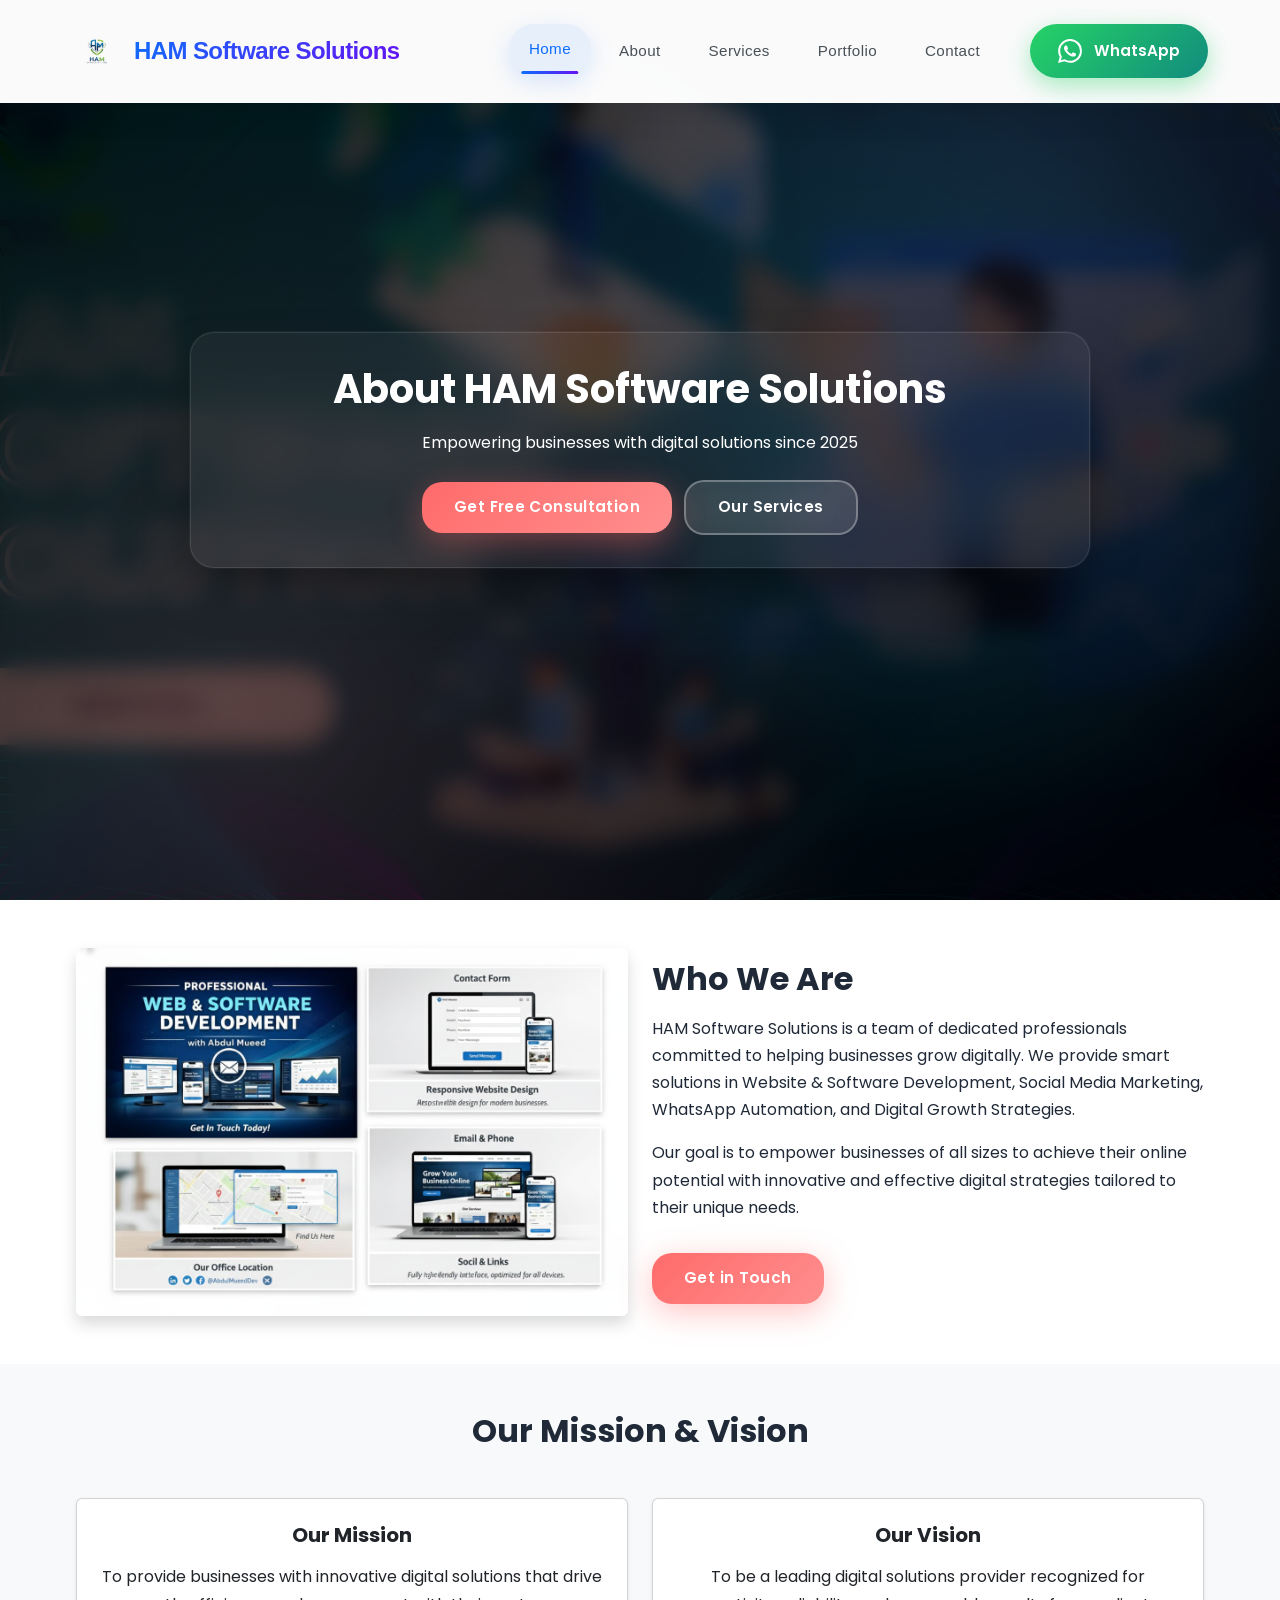
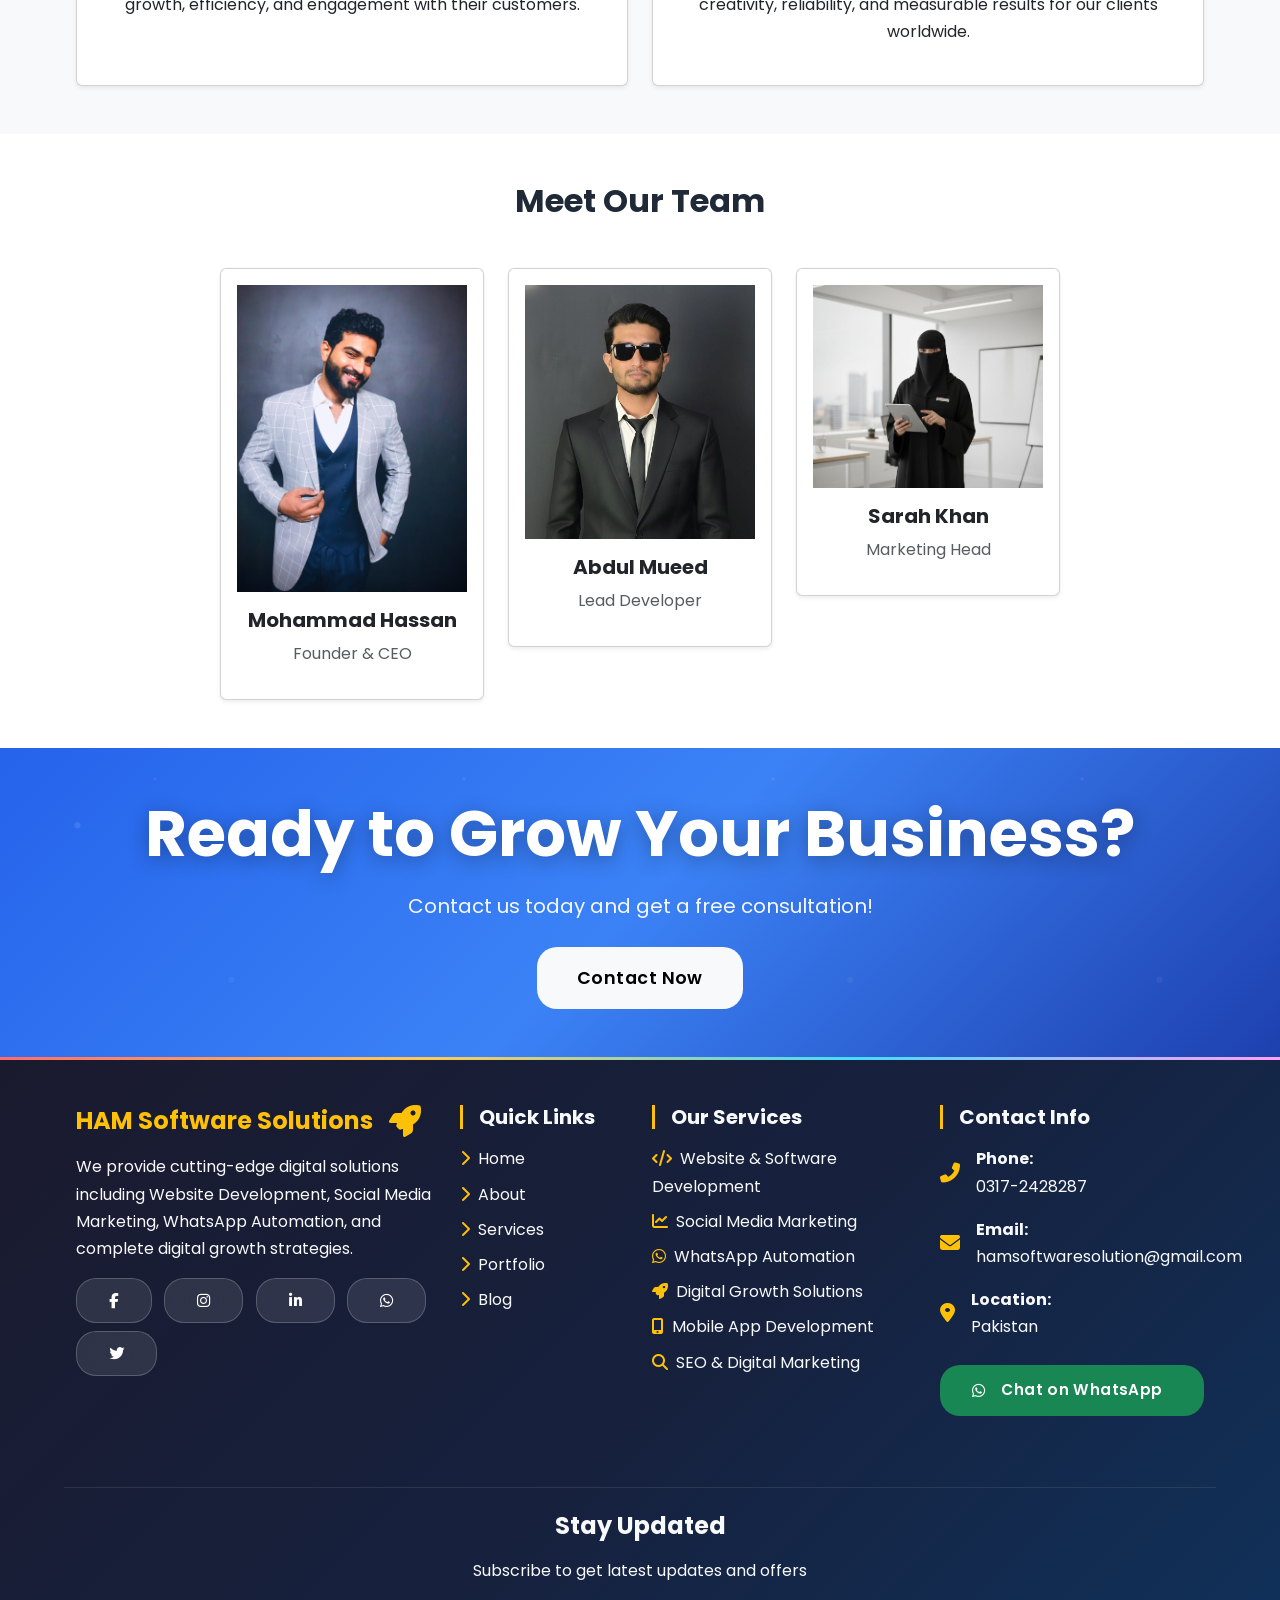
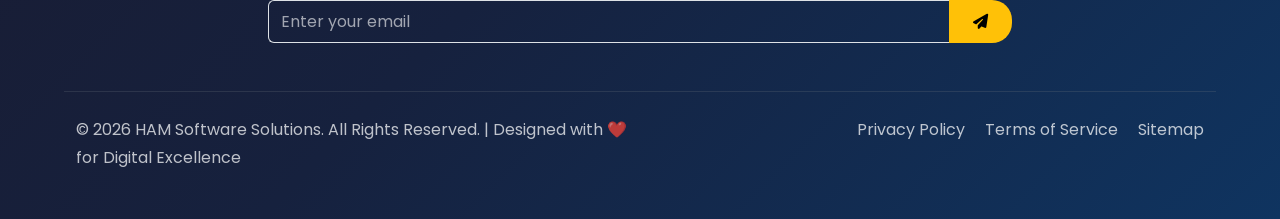
==== commit 4adde93f: "update full frontend" ====
--- a/about.html
+++ b/about.html
@@ -41,7 +41,7 @@
 </head>
 <body>
 
-  <nav class="pro-navbar">
+ <nav class="pro-navbar">
   <div class="pro-container">
     <!-- Logo -->
     <a class="pro-logo" href="index.html">
@@ -90,18 +90,19 @@
 
 <style>
 
-
 /* ========================================
-   Professional Navbar Styles
+   Professional Navbar Styles - FIXED
 ======================================== */
 .pro-navbar {
   background: rgba(255, 255, 255, 0.98);
   backdrop-filter: blur(20px);
   box-shadow: 0 8px 32px rgba(0, 0, 0, 0.08);
   border-bottom: 1px solid rgba(255, 255, 255, 0.2);
-  position: sticky;
+  position: fixed; /* CHANGED: sticky se fixed */
   top: 0;
-  z-index: 1000;
+  left: 0;
+  right: 0;
+  z-index: 9999; /* INCREASED z-index */
   padding: 1rem 0;
   transition: all 0.3s cubic-bezier(0.4, 0, 0.2, 1);
 }
@@ -151,7 +152,7 @@
   letter-spacing: -0.025em;
 }
 
-/* Mobile Toggle Button */
+/* Mobile Toggle Button - FIXED */
 .pro-toggle {
   display: none;
   flex-direction: column;
@@ -160,7 +161,7 @@
   padding: 0.5rem;
   cursor: pointer;
   gap: 4px;
-  z-index: 1001;
+  z-index: 10000; /* HIGHEST z-index */
 }
 
 .pro-toggle-line {
@@ -184,7 +185,7 @@
   transform: rotate(-45deg) translate(7px, -6px);
 }
 
-/* Navigation Menu */
+/* Navigation Menu - FIXED */
 .pro-nav-menu {
   display: flex;
 }
@@ -290,17 +291,18 @@
   flex-shrink: 0;
 }
 
-/* Responsive Design */
+/* RESPONSIVE DESIGN - FIXED */
 @media (max-width: 991px) {
   .pro-toggle {
-    display: flex;
+    display: flex !important; /* FORCE display */
   }
   
   .pro-nav-menu {
-    position: fixed;
+    position: fixed; /* CHANGED: important for mobile */
     top: 0;
-    right: -100%;
-    width: 320px;
+    right: -100%; /* HIDDEN by default */
+    width: 80%; /* RESPONSIVE width */
+    max-width: 350px;
     height: 100vh;
     background: rgba(255, 255, 255, 0.98);
     backdrop-filter: blur(20px);
@@ -309,11 +311,12 @@
     justify-content: center;
     transition: right 0.4s cubic-bezier(0.4, 0, 0.2, 1);
     padding: 2rem 0;
-    box-shadow: -10px 0 30px rgba(0, 0, 0, 0.1);
+    box-shadow: -10px 0 50px rgba(0, 0, 0, 0.2);
+    z-index: 9998;
   }
   
   .pro-nav-menu.active {
-    right: 0;
+    right: 0 !important; /* FORCE show */
   }
   
   .pro-nav-list {
@@ -336,7 +339,7 @@
   
   .pro-nav-cta {
     margin-left: 0;
-    margin-top: 1.5rem;
+    margin-top: 2rem;
     width: 100%;
   }
   
@@ -349,6 +352,11 @@
   .pro-container {
     padding: 0 1.5rem;
   }
+  
+  /* Body padding for fixed navbar */
+  body {
+    padding-top: 70px;
+  }
 }
 
 @media (max-width: 576px) {
@@ -364,15 +372,23 @@
     height: 60px;
     padding: 0 1rem;
   }
-}
-
-  
+  
+  body {
+    padding-top: 60px;
+  }
+  
+  .pro-nav-menu {
+    width: 90%;
+    max-width: 300px;
+  }
+}
+
 </style>
 
 
 <script>
 
-// Navbar Scroll Effect & Mobile Menu
+// Navbar Scroll Effect & Mobile Menu - FIXED
 document.addEventListener('DOMContentLoaded', function() {
   const navbar = document.querySelector('.pro-navbar');
   const toggle = document.querySelector('.pro-toggle');
@@ -387,17 +403,22 @@
     }
   });
   
-  // Mobile menu toggle
-  toggle.addEventListener('click', () => {
+  // Mobile menu toggle - FIXED
+  toggle.addEventListener('click', (e) => {
+    e.stopPropagation(); // Prevent event bubbling
     toggle.classList.toggle('active');
     navMenu.classList.toggle('active');
     
     // Body scroll lock
-    document.body.style.overflow = navMenu.classList.contains('active') ? 'hidden' : '';
+    if (navMenu.classList.contains('active')) {
+      document.body.style.overflow = 'hidden';
+    } else {
+      document.body.style.overflow = '';
+    }
   });
   
   // Close menu on link click (mobile)
-  document.querySelectorAll('.pro-nav-link').forEach(link => {
+  document.querySelectorAll('.pro-nav-link, .pro-whatsapp-btn').forEach(link => {
     link.addEventListener('click', () => {
       toggle.classList.remove('active');
       navMenu.classList.remove('active');
@@ -405,9 +426,9 @@
     });
   });
   
-  // Close menu on outside click
+  // Close menu on outside click - FIXED
   document.addEventListener('click', (e) => {
-    if (!navbar.contains(e.target)) {
+    if (!navbar.contains(e.target) && navMenu.classList.contains('active')) {
       toggle.classList.remove('active');
       navMenu.classList.remove('active');
       document.body.style.overflow = '';
@@ -416,7 +437,6 @@
 });
 
 </script>
-
 
 
 <style>
